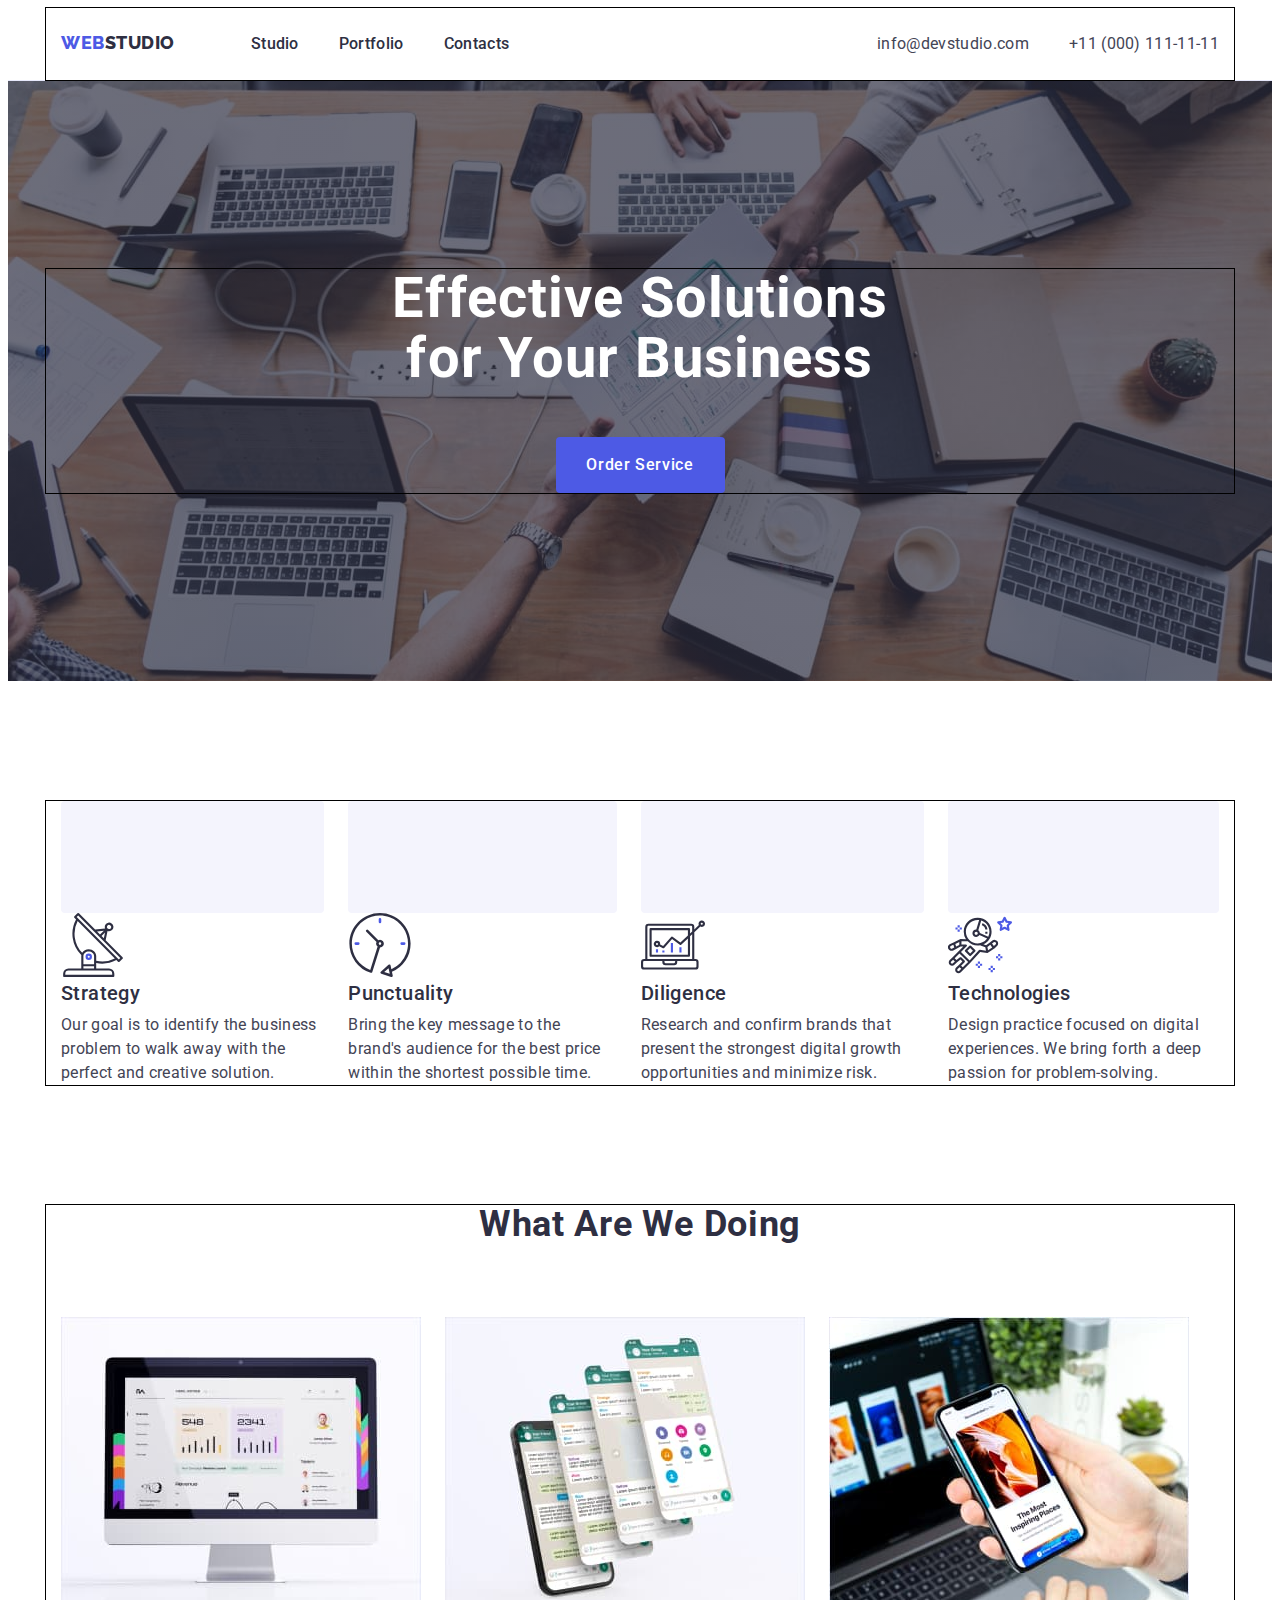
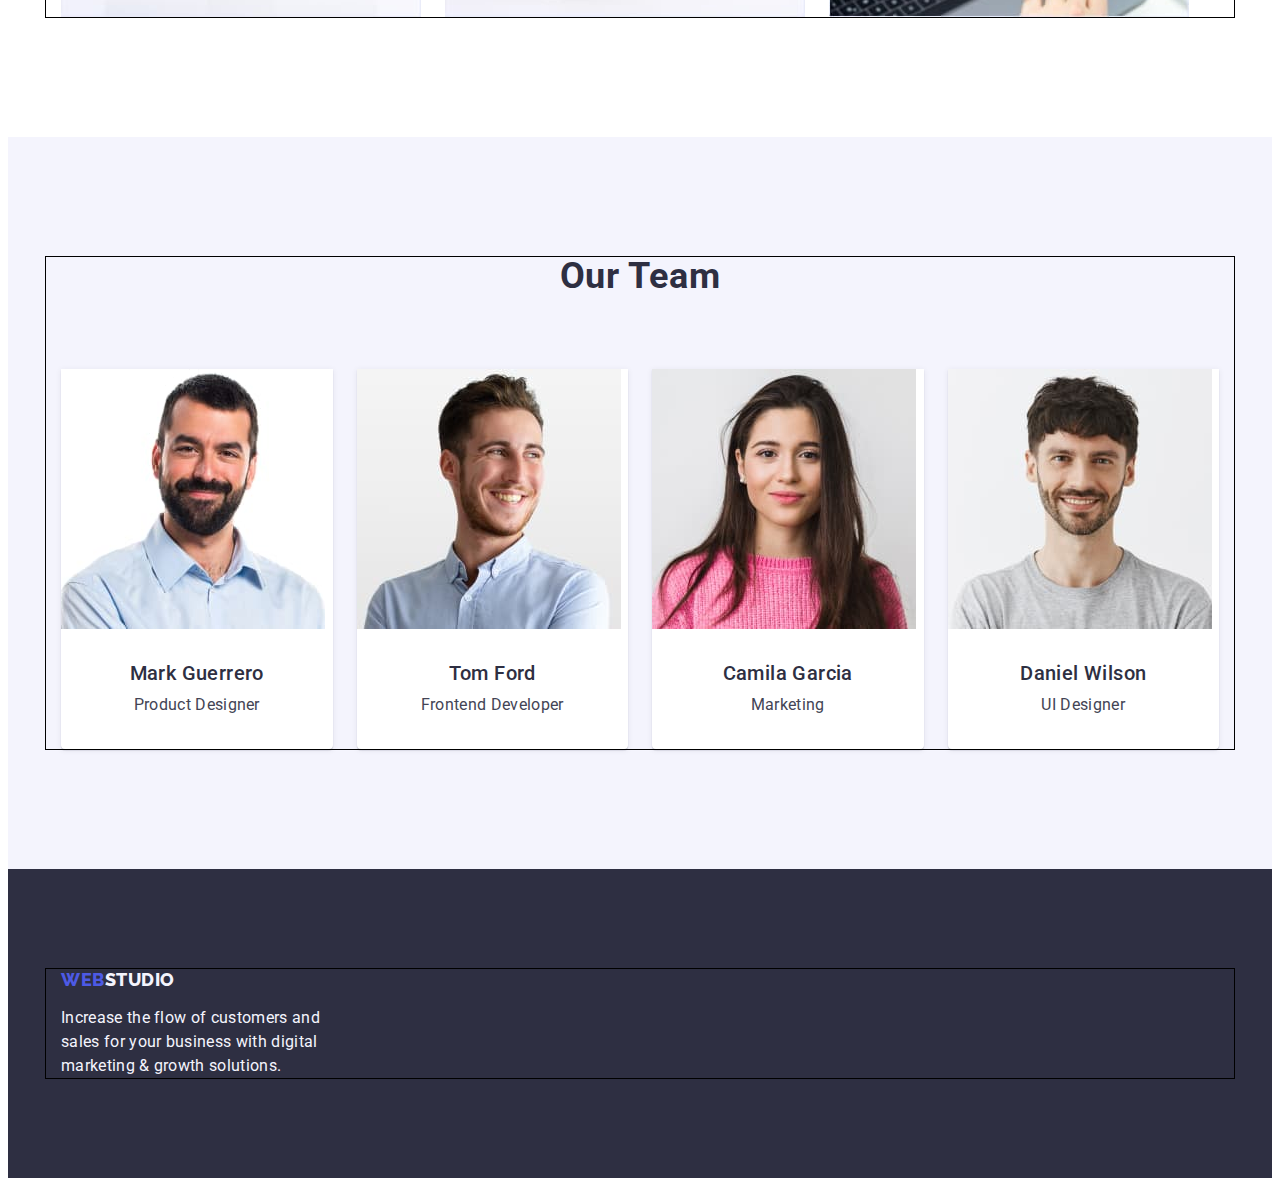
==== index.html @ 05360691 "svg_changes" ====
<!DOCTYPE html>
<html lang="en">
  <head>
    <meta charset="UTF-8" />
    <meta http-equiv="X-UA-Compatible" content="IE=edge" />
    <meta name="viewport" content="width=device-width, initial-scale=1.0" />
    <title>Document</title>
    <link rel="preconnect" href="https://fonts.googleapis.com" />
    <link rel="preconnect" href="https://fonts.gstatic.com" crossorigin />
    <link
      href="https://fonts.googleapis.com/css2?family=Raleway:wght@800&family=Roboto:wght@400;500;700;900&display=swap"
      rel="stylesheet"
    />
    <link
      rel="stylesheet"
      href="https://cdnjs.cloudflare.com/ajax/libs/modern-normalize/1.1.0/modern-normalize.min.css"
      integrity="sha512-wpPYUAdjBVSE4KJnH1VR1HeZfpl1ub8YT/NKx4PuQ5NmX2tKuGu6U/JRp5y+Y8XG2tV+wKQpNHVUX03MfMFn9Q=="
      crossorigin="anonymous"
      referrerpolicy="no-referrer"
    />
    <link rel="stylesheet" href="./css/styles.css" />
  </head>
  <body>
    <header class="header">
      <div class="container header-container">
        <nav class="header-navigation">
          <a href="./index.html" class="header-logo link"
            >Web<span class="header-studio">Studio</span></a
          >

          <ul class="header-list list">
            <li>
              <a href="./index.html" class="header-link link">Studio</a>
            </li>
            <li>
              <a href="./portfolio.html" class="header-link link">Portfolio</a>
            </li>
            <li>
              <a href="" class="header-link link">Contacts</a>
            </li>
          </ul>
        </nav>

        <address class="header-address">
          <ul class="header-address-list list">
            <li>
              <a
                href="mailto:info@devstudio.com"
                class="header-address-item link"
                >info@devstudio.com</a
              >
            </li>
            <li>
              <a href="tel:+110001111111" class="header-address-item link"
                >+11 (000) 111-11-11</a
              >
            </li>
          </ul>
        </address>
      </div>
    </header>
    <main>
      <section class="more">
        <div class="container">
          <h1 class="more-title">Effective Solutions for Your Business</h1>
          <button class="more-btn btn" type="button">Order Service</button>
        </div>
      </section>
      <section class="benefits section">
        <div class="container">
          <h2 hidden="">Our advantages</h2>
          <ul class="benefits-list list">
            <li class="benefits-item">
              <svg class="benefits-item-svg" width="64" height="64">
                <use href="./images/benefits.svg#icon-antenna-1"></use>
              </svg>
              <h3 class="benefits-title">Strategy</h3>
              <p class="benefits-text">
                Our goal is to identify the business problem to walk away with
                the perfect and creative solution.
              </p>
            </li>
            <li class="benefits-item">
              <svg class="benefits-item-svg" width="64" height="64">
                <use href="./images/benefits.svg#icon-clock-1"></use>
              </svg>
              <h3 class="benefits-title">Punctuality</h3>
              <p class="benefits-text">
                Bring the key message to the brand's audience for the best price
                within the shortest possible time.
              </p>
            </li>
            <li class="benefits-item">
              <svg class="benefits-item-svg" width="64" height="64">
                <use href="./images/benefits.svg#icon-diagram-1"></use>
              </svg>
              <h3 class="benefits-title">Diligence</h3>
              <p class="benefits-text">
                Research and confirm brands that present the strongest digital
                growth opportunities and minimize risk.
              </p>
            </li>
            <li class="benefits-item">
              <div class="benefits-bg">
                <svg class="benefits-item-svg" width="64" height="64">
                  <use href="./images/benefits.svg#icon-astronaut-1"></use>
                </svg>
              </div>
              <h3 class="benefits-title">Technologies</h3>
              <p class="benefits-text">
                Design practice focused on digital experiences. We bring forth a
                deep passion for problem-solving.
              </p>
            </li>
          </ul>
        </div>
      </section>
      <section class="content">
        <div class="container">
          <h2 class="content-title">What are we doing</h2>
          <ul class="content-list list">
            <li class="content-item">
              <img
                src="./images/comp-1.jpg"
                alt="Monitor photo"
                width="360"
                height="300"
              />
            </li>
            <li class="content-item">
              <img
                src="./images/phone-2.jpg"
                alt="Phone photo"
                width="360"
                height="300"
              />
            </li>
            <li class="content-item">
              <img
                src="./images/laptop-3.jpg"
                alt="Laptop and phone photo"
                width="360"
                height="300"
              />
            </li>
          </ul>
        </div>
      </section>
      <section class="team section">
        <div class="container">
          <h2 class="team-title">Our Team</h2>

          <ul class="team-list list">
            <li class="team-item">
              <img
                src="./images/team-1.jpg"
                alt="Portrait of Mark Guerrero"
                width="264"
                height="260"
              />

              <h3 class="team-small-title">Mark Guerrero</h3>
              <p class="team-text">Product Designer</p>
            </li>
            <li class="team-item">
              <img
                src="./images/team-2.jpg"
                alt="Portrait of Tom Ford"
                width="264"
                height="260"
              />
              <h3 class="team-small-title">Tom Ford</h3>
              <p class="team-text">Frontend Developer</p>
            </li>
            <li class="team-item">
              <img
                src="./images/team-3.jpg"
                alt="Portrait of Camila Garcia"
                width="264"
                height="260"
              />
              <h3 class="team-small-title">Camila Garcia</h3>
              <p class="team-text">Marketing</p>
            </li>
            <li class="team-item">
              <img
                src="./images/team-4.jpg"
                alt="Portrait of Daniel Wilson"
                width="264"
                height="260"
              />
              <h3 class="team-small-title">Daniel Wilson</h3>
              <p class="team-text">UI Designer</p>
            </li>
          </ul>
        </div>
      </section>
    </main>
    <footer class="footer">
      <div class="container">
        <a href="./index.html" class="footer-logo link"
          >Web<span class="footer-studio">Studio</span></a
        >
        <p class="footer-text">
          Increase the flow of customers and sales for your business with
          digital marketing & growth solutions.
        </p>
      </div>
    </footer>
  </body>
</html>
---- css/styles.css ----
body {
  font-family: 'Roboto', sans-serif;
  color: #434455;
  background-color: #ffffff;
}
:root {
  --main-title-color: #2e2f42;
  --main-text-color: #434455;
}
p,
h1,
h2,
h3,
h4,
h5,
h6 {
  margin: 0;
}
ul {
  margin: 0;
  padding-left: 0;
}
.list {
  list-style: none;
}
img {
  display: block;
  max-width: 100%;
  height: auto;
}
.link {
  text-decoration: none;
}
.btn {
  font-family: inherit;
  font-weight: 500;
  font-size: 16px;
  line-height: 1.5;
  letter-spacing: 0.04em;
  cursor: pointer;
}
.container {
  width: 1158px;
  padding-left: 15px;
  padding-right: 15px;
  margin: 0 auto;
  outline: 1px solid black;
}
.section {
  padding-top: 120px;
  padding-bottom: 120px;
}
/** -----------------------HEADER---------------------- */
.header {
  background-color: #ffffff;
  border-bottom: 1px solid #e7e9fc;
}
.header-container {
  display: flex;
  align-items: center;
}
.header-navigation {
  display: flex;
}
.header-logo {
  display: block;
  margin-right: 76px;
  padding-top: 24px;
  padding-bottom: 24px;
  font-family: 'Raleway', sans-serif;
  font-weight: 800;
  font-size: 18px;
  line-height: 1.17;
  letter-spacing: 0.03em;
  text-transform: uppercase;
  color: #4d5ae5;
}
.header-studio {
  font-family: 'Raleway', sans-serif;
  font-weight: 800;
  font-size: 18px;
  line-height: 1.17;
  letter-spacing: 0.03em;
  text-transform: uppercase;
  color: #2e2f42;
}
.header-list {
  display: flex;
  gap: 40px;
}
.header-link {
  display: block;
  padding-top: 24px;
  padding-bottom: 24px;
  color: var(--main-title-color);
  font-weight: 500;
  font-size: 16px;
  line-height: 1.5;
  letter-spacing: 0.02em;
}
.header-link:is(:hover, :focus) {
  color: #404bbf;
}

.header-address-list {
  display: flex;
  gap: 40px;
}
.header-address {
  font-style: normal;
  margin-left: auto;
}

.header-address-item {
  display: block;
  padding-top: 24px;
  padding-bottom: 24px;

  font-weight: 400;
  font-size: 16px;
  line-height: 1.5;
  letter-spacing: 0.02em;
  color: var(--main-text-color);
}
.header-address-item:is(:hover, :focus) {
  color: #404bbf;
}

/** -----------------------MORE---------------------- */
.more {
  background-color: #2e2f42;
  text-align: center;
  background-image: linear-gradient(
      rgba(46, 47, 66, 0.7),
      rgba(46, 47, 66, 0.7)
    ),
    url(../images/more_bg.jpg);

  background-repeat: no-repeat;
  background-position: center;
  background-size: auto auto;
  padding-top: 188px;
  padding-bottom: 188px;
}
.more-title {
  font-weight: 700;
  font-size: 56px;
  line-height: 1.07;
  letter-spacing: 0.02em;
  max-width: 496px;
  margin-right: auto;
  margin-left: auto;

  color: #ffffff;
}
.more-btn {
  margin-top: 48px;
  color: #ffffff;
  background-color: #4d5ae5;
  border-radius: 4px;
  border: 0;
  min-width: 169px;
  height: 56px;
}
.more-btn:is(:hover, :focus) {
  background-color: #404bbf;
}

/** -----------------------BENEFITS---------------------- */
.benefits {
  background-color: #ffffff;
}
.benefits-list {
  display: flex;
  gap: 24px;
}
.benefits-item {
  width: calc((100%-72px) / 4);
}
.benefits-item::before {
  content: '';
  display: block;
  height: 112px;
  background-color: #f4f4fd;
  border-radius: 4px;
}
.benefits-item:hover::before {
  box-shadow: 0px 4px 4px 0px rgba(0, 0, 0, 0.25);
}
.benefits-title {
  margin-bottom: 8px;
  font-weight: 500;
  font-size: 20px;
  line-height: 1.2;
  letter-spacing: 0.02em;
  color: var(--main-title-color);
}
.benefits-text {
  font-size: 16px;
  line-height: 1.5;
  letter-spacing: 0.02em;
  color: var(--main-text-color);
}
/** -----------------------CONTENT---------------------- */
.content {
  padding-bottom: 120px;
  background-color: #ffffff;
}
.content-list {
  display: flex;
  gap: 24px;
  margin-top: 72px;
}
.content-item {
  width: calc((100%-48px) / 3);
}
.content-title {
  font-weight: 700;
  font-size: 36px;
  line-height: 1.11;
  letter-spacing: 0.02em;
  text-align: center;
  text-transform: capitalize;
  color: var(--main-title-color);
}
/** -----------------------TEAM---------------------- */
.team {
  background-color: #f4f4fd;
}
.team-title {
  text-align: center;
  margin-bottom: 72px;
  font-weight: 700;
  font-size: 36px;
  line-height: 1.11;
  letter-spacing: 0.02em;

  text-transform: capitalize;
  color: var(--main-title-color);
}
.team-list {
  display: flex;
  gap: 24px;
  text-align: center;
}
.team-item {
  width: calc((100% - 72px) / 4);
  padding-bottom: 32px;
  border-radius: 0px 0px 4px 4px;
  box-shadow: 0px 1px 6px rgba(46, 47, 66, 0.08),
    0px 1px 1px rgba(46, 47, 66, 0.16), 0px 2px 1px rgba(46, 47, 66, 0.08);

  background-color: #ffffff;
}
.team-item > img {
  margin-bottom: 32px;
}

.team-small-title {
  font-weight: 500;
  font-size: 20px;
  line-height: 1.2;
  letter-spacing: 0.02em;
  color: var(--main-title-color);
}
.team-text {
  margin-top: 8px;
  font-size: 16px;
  line-height: 1.5;
  letter-spacing: 0.02em;
  color: var(--main-text-color);
}
/** -----------------------FOOTER---------------------- */
.footer {
  background-color: #2e2f42;
  padding-top: 100px;
  padding-bottom: 100px;
}
.footer-logo {
  font-family: 'Raleway', sans-serif;
  font-style: normal;
  font-weight: 800;
  font-size: 18px;
  line-height: 1.17;
  letter-spacing: 0.03em;
  text-transform: uppercase;
  color: #4d5ae5;
}
.footer-studio {
  font-family: 'Raleway', sans-serif;
  font-weight: 800;
  font-size: 18px;
  line-height: 1.17;
  letter-spacing: 0.03em;
  text-transform: uppercase;
  color: #f4f4fd;
}
.footer-text {
  margin-top: 16px;
  max-width: 264px;
  font-size: 16px;
  line-height: 1.5;
  letter-spacing: 0.02em;
  color: #f4f4fd;
}

/** -----------------------MENU-PORTFOLIO---------------------- */
.menu {
  padding-top: 96px;
  padding-bottom: 120px;
}
.menu-btn {
  color: #4d5ae5;
  background-color: #f4f4fd;
  border: 1px solid #e7e9fc;
  border-radius: 4px;
  padding: 12px 24px;
}
.menu-btn:is(:hover, :focus) {
  background-color: #404bbf;
  color: #ffffff;
  border-radius: 4px;
  border: 0;
}

.menu-list {
  display: flex;
  gap: 24px;
  justify-content: center;
  margin-bottom: 72px;
}

/** -----------------------WORKS-PORTFOLIO---------------------- */
.works-list {
  display: flex;
  flex-wrap: wrap;
  justify-content: center;
  gap: 48px 24px;
}
.works-link {
  display: block;
}
.works-item {
  width: calc((100% - 48px) / 3);
}
.works-item.works-item:nth-child(3n) {
  margin-right: 0;
}
.works-div {
  padding-left: 16px;
  padding-top: 32px;
  padding-bottom: 32px;
  border-right: 1px solid #e7e9fc;
  border-bottom: 1px solid #e7e9fc;
  border-left: 1px solid #e7e9fc;
}

.works-title {
  margin-bottom: 8px;
  font-weight: 500;
  font-size: 20px;
  line-height: 1.2;
  letter-spacing: 0.02em;
  color: var(--main-title-color);
}
.works-text {
  font-size: 16px;
  line-height: 1.5;
  letter-spacing: 0.02em;
  color: var(--main-text-color);
}
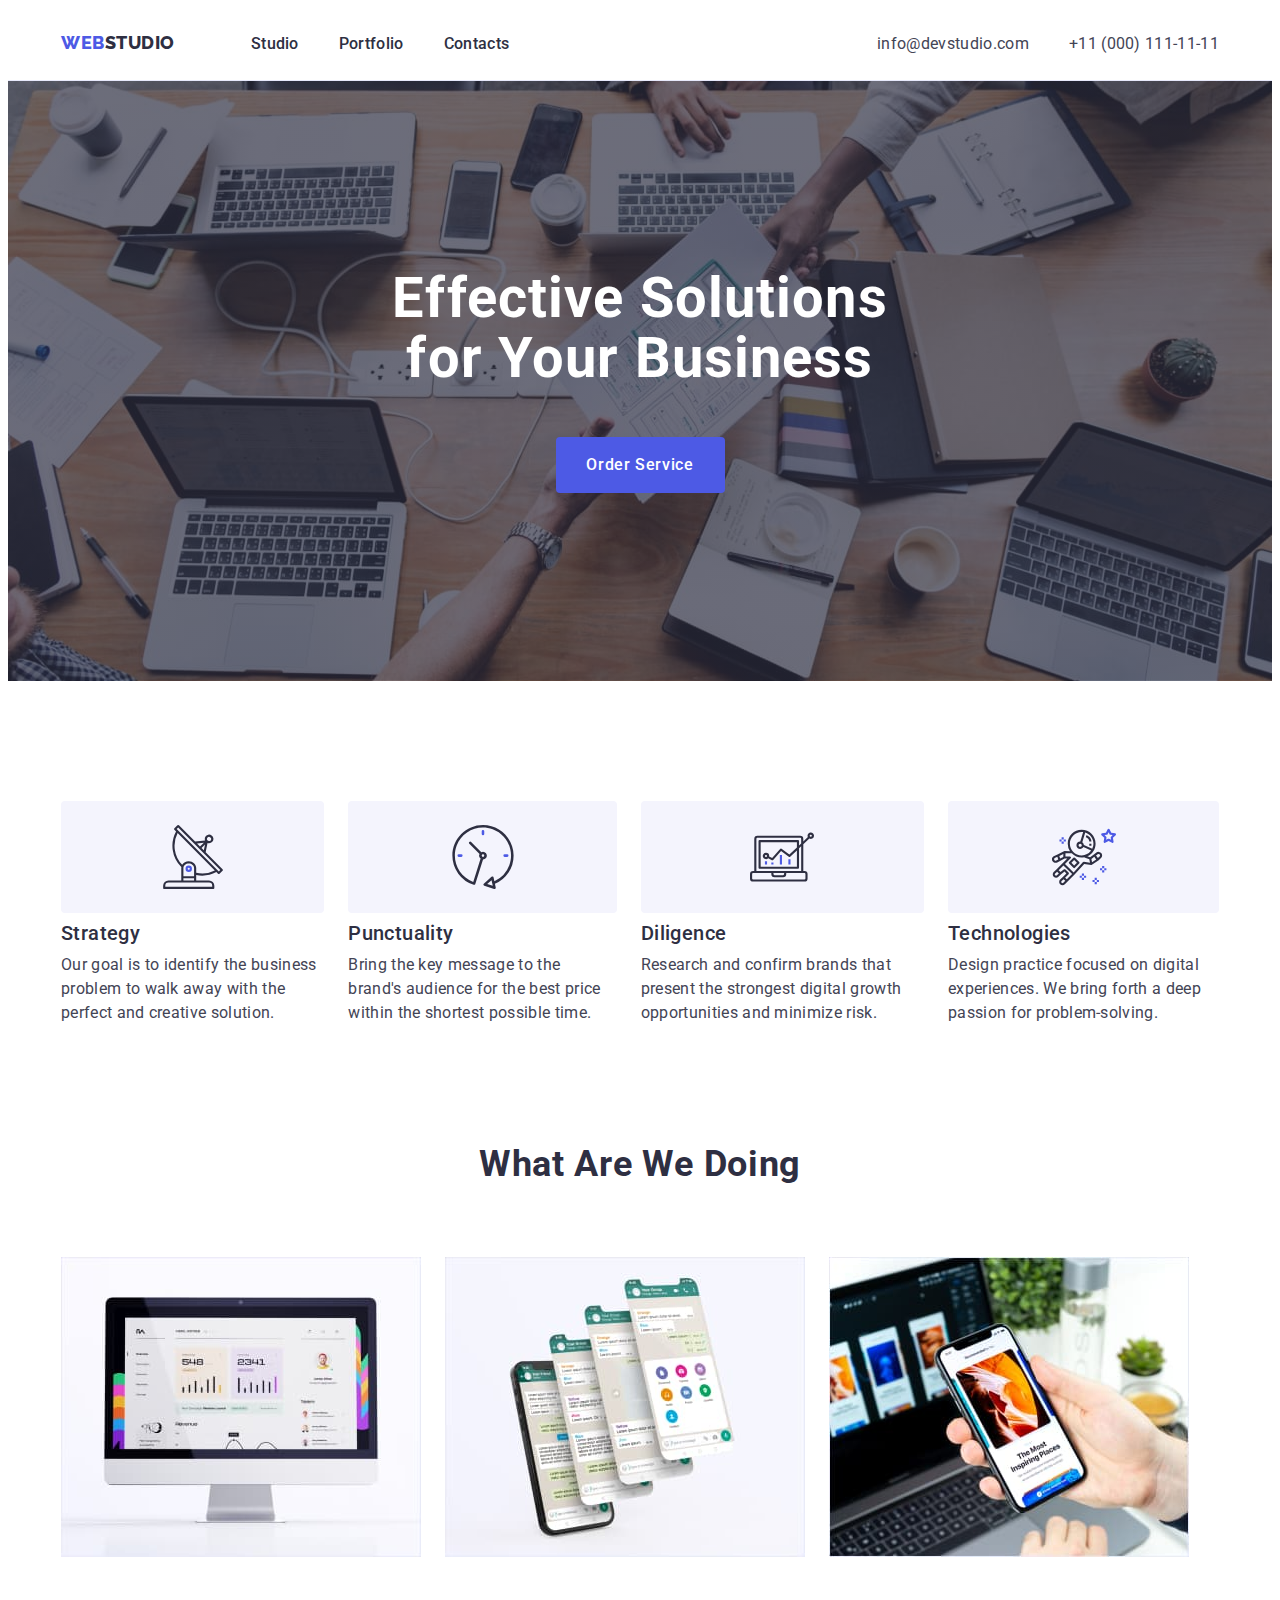
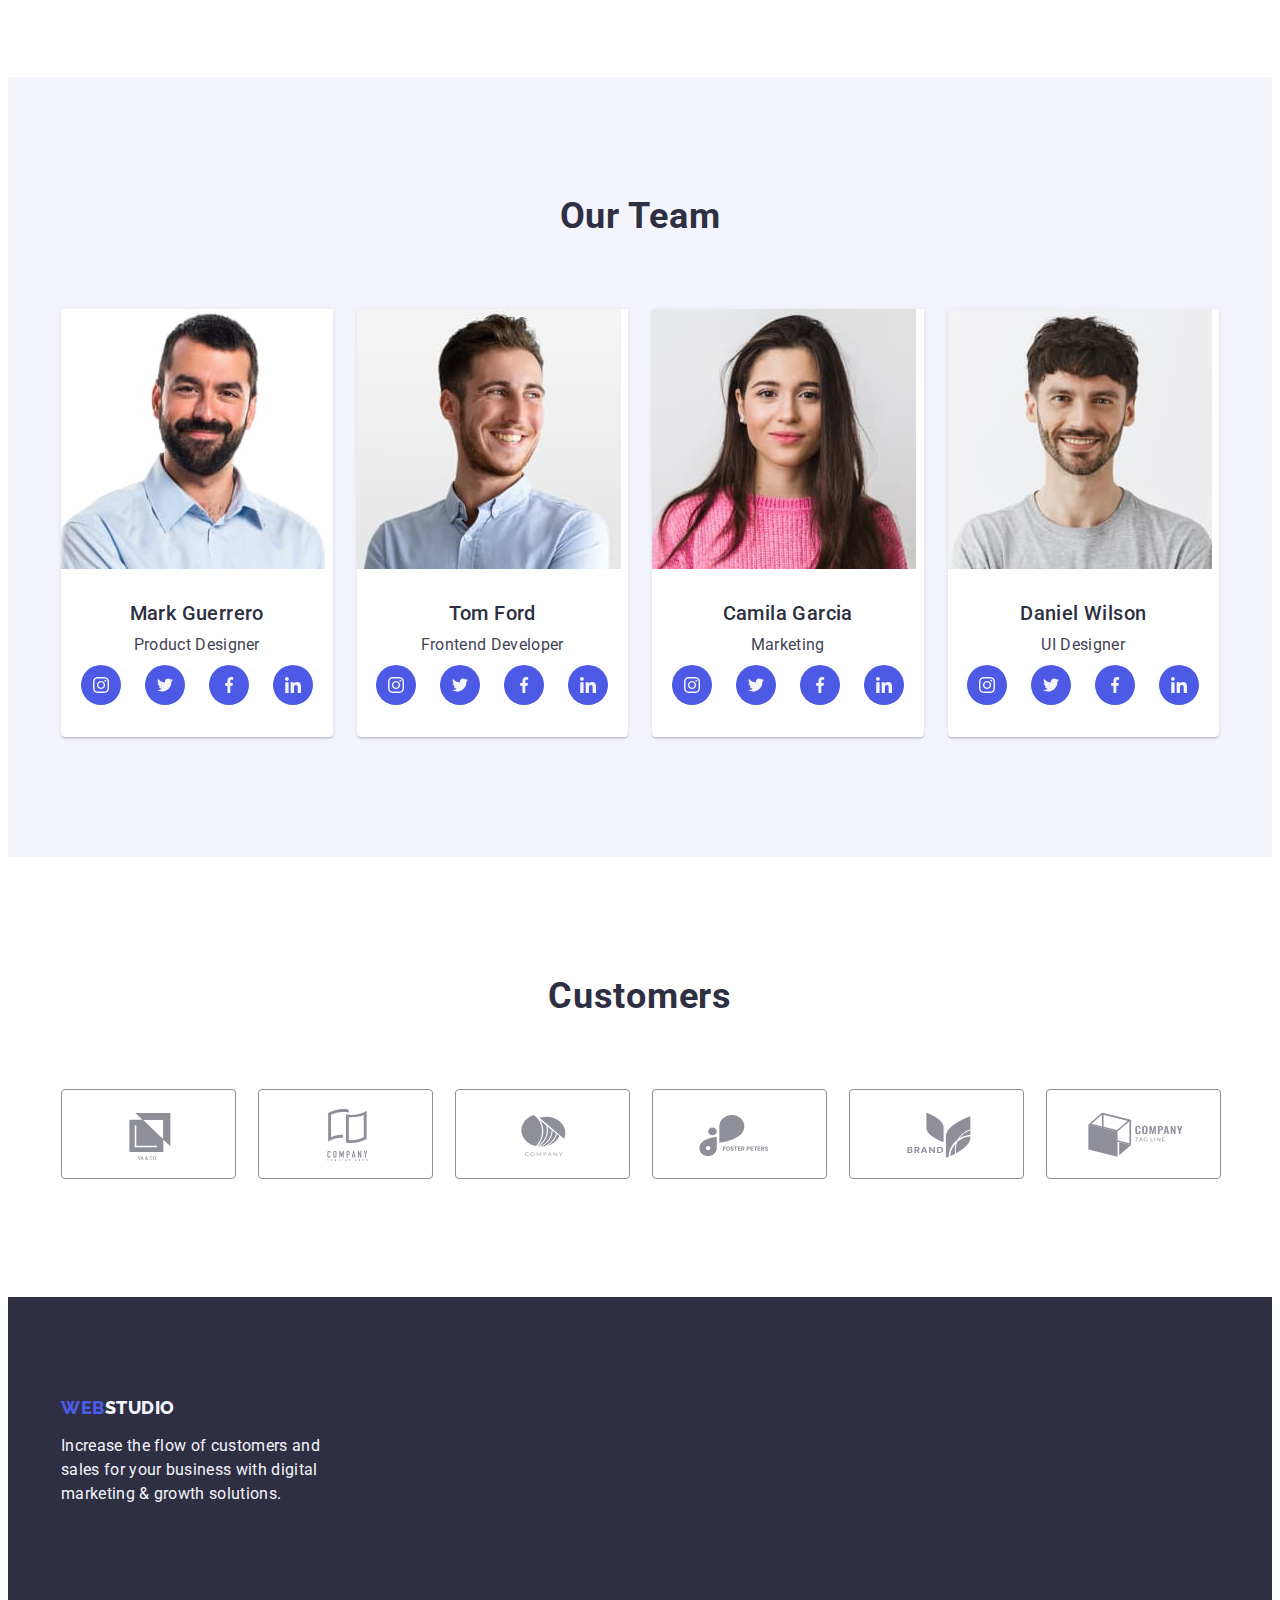
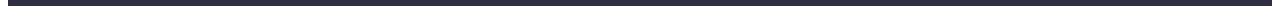
==== commit 69b5ce44: "changed index.html" ====
--- a/index.html
+++ b/index.html
@@ -71,9 +71,11 @@
           <h2 hidden="">Our advantages</h2>
           <ul class="benefits-list list">
             <li class="benefits-item">
-              <svg class="benefits-item-svg" width="64" height="64">
-                <use href="./images/benefits.svg#icon-antenna-1"></use>
-              </svg>
+              <div class="benefits-bg">
+                <svg class="benefits-item-svg" width="64" height="64">
+                  <use href="./images/benefits.svg#icon-antenna-1"></use>
+                </svg>
+              </div>
               <h3 class="benefits-title">Strategy</h3>
               <p class="benefits-text">
                 Our goal is to identify the business problem to walk away with
@@ -81,9 +83,11 @@
               </p>
             </li>
             <li class="benefits-item">
-              <svg class="benefits-item-svg" width="64" height="64">
-                <use href="./images/benefits.svg#icon-clock-1"></use>
-              </svg>
+              <div class="benefits-bg">
+                <svg class="benefits-item-svg" width="64" height="64">
+                  <use href="./images/benefits.svg#icon-clock-1"></use>
+                </svg>
+              </div>
               <h3 class="benefits-title">Punctuality</h3>
               <p class="benefits-text">
                 Bring the key message to the brand's audience for the best price
@@ -91,9 +95,11 @@
               </p>
             </li>
             <li class="benefits-item">
-              <svg class="benefits-item-svg" width="64" height="64">
-                <use href="./images/benefits.svg#icon-diagram-1"></use>
-              </svg>
+              <div class="benefits-bg">
+                <svg class="benefits-item-svg" width="64" height="64">
+                  <use href="./images/benefits.svg#icon-diagram-1"></use>
+                </svg>
+              </div>
               <h3 class="benefits-title">Diligence</h3>
               <p class="benefits-text">
                 Research and confirm brands that present the strongest digital
@@ -161,6 +167,22 @@
 
               <h3 class="team-small-title">Mark Guerrero</h3>
               <p class="team-text">Product Designer</p>
+              <ul class="team-soc-list list">
+                <li class="team-soc-item"> 
+                  <a class="team-soc-link link" href=""
+                    ><svg class="team-icon"  width="16" height="16"><use href="./images/soc-link.svg#icon-instagram"></use></svg>
+                  </a>
+                </li>
+                <li class="team-soc-item">
+                  <a class="team-soc-link link"><svg class="team-icon"  width="16" height="16"><use href="./images/soc-link.svg#icon-twitter"></use></svg></a>
+                </li>
+                <li class="team-soc-item">
+                  <a class="team-soc-link link"><svg class="team-icon"  width="16" height="16"><use href="./images/soc-link.svg#icon-facebook"></use></svg></a>
+                </li>
+                <li class="team-soc-item">
+                  <a class="team-soc-link link"><svg class="team-icon"  width="16" height="16"><use href="./images/soc-link.svg#icon-linkedin-1"></use></svg></a>
+                </li>
+              </ul>
             </li>
             <li class="team-item">
               <img
@@ -169,8 +191,28 @@
                 width="264"
                 height="260"
               />
+              
               <h3 class="team-small-title">Tom Ford</h3>
               <p class="team-text">Frontend Developer</p>
+              
+                <ul class="team-soc-list list">
+                  <li class="team-soc-item"> 
+                    <a class="team-soc-link link" href=""
+                      ><svg class="team-icon"  width="16" height="16"><use href="./images/soc-link.svg#icon-instagram"></use></svg>
+                    </a>
+                  </li>
+                  <li class="team-soc-item">
+                    <a class="team-soc-link link"><svg class="team-icon"  width="16" height="16"><use href="./images/soc-link.svg#icon-twitter"></use></svg></a>
+                  </li>
+                  <li class="team-soc-item">
+                    <a class="team-soc-link link"><svg class="team-icon"  width="16" height="16"><use href="./images/soc-link.svg#icon-facebook"></use></svg></a>
+                  </li>
+                  <li class="team-soc-item">
+                    <a class="team-soc-link link"><svg class="team-icon"  width="16" height="16"><use href="./images/soc-link.svg#icon-linkedin-1"></use></svg></a>
+                  </li>
+                </ul>
+        
+        
             </li>
             <li class="team-item">
               <img
@@ -181,6 +223,22 @@
               />
               <h3 class="team-small-title">Camila Garcia</h3>
               <p class="team-text">Marketing</p>
+              <ul class="team-soc-list list">
+                <li class="team-soc-item"> 
+                  <a class="team-soc-link link" href=""
+                    ><svg class="team-icon"  width="16" height="16"><use href="./images/soc-link.svg#icon-instagram"></use></svg>
+                  </a>
+                </li>
+                <li class="team-soc-item">
+                  <a class="team-soc-link link"><svg class="team-icon"  width="16" height="16"><use href="./images/soc-link.svg#icon-twitter"></use></svg></a>
+                </li>
+                <li class="team-soc-item">
+                  <a class="team-soc-link link"><svg class="team-icon"  width="16" height="16"><use href="./images/soc-link.svg#icon-facebook"></use></svg></a>
+                </li>
+                <li class="team-soc-item">
+                  <a class="team-soc-link link"><svg class="team-icon"  width="16" height="16"><use href="./images/soc-link.svg#icon-linkedin-1"></use></svg></a>
+                </li>
+              </ul>
             </li>
             <li class="team-item">
               <img
@@ -191,9 +249,51 @@
               />
               <h3 class="team-small-title">Daniel Wilson</h3>
               <p class="team-text">UI Designer</p>
+              <ul class="team-soc-list list">
+                <li class="team-soc-item"> 
+                  <a class="team-soc-link link" href=""
+                    ><svg class="team-icon"  width="16" height="16"><use href="./images/soc-link.svg#icon-instagram"></use></svg>
+                  </a>
+                </li>
+                <li class="team-soc-item">
+                  <a class="team-soc-link link"><svg class="team-icon"  width="16" height="16"><use href="./images/soc-link.svg#icon-twitter"></use></svg></a>
+                </li>
+                <li class="team-soc-item">
+                  <a class="team-soc-link link"><svg class="team-icon"  width="16" height="16"><use href="./images/soc-link.svg#icon-facebook"></use></svg></a>
+                </li>
+                <li class="team-soc-item">
+                  <a class="team-soc-link link"><svg class="team-icon"  width="16" height="16"><use href="./images/soc-link.svg#icon-linkedin-1"></use></svg></a>
+                </li>
+              </ul>
             </li>
           </ul>
         </div>
+      </section>
+      <section class="customers">
+        <div class="container">
+        <h2 class="customers-title">Customers</h2>
+        <div class="customers-logo"><ul class="customers-list list">
+          <li class="customer-item">
+            <a class="customers-link link" href=""><svg class="customers-logo-icon" width="104" height="56"><use href="./images/customers-logo.svg#icon-Logo1"></use></svg></a>
+          </li>
+          <li class="customer-item">
+            <a class="customers-link link" href=""><svg class="customers-logo-icon" width="104" height="56"><use href="./images/customers-logo.svg#icon-Logo2"></use></svg></a>
+          </li>
+          <li class="customer-item">
+            <a class="customers-link link" href=""><svg class="customers-logo-icon" width="104" height="56"><use href="./images/customers-logo.svg#icon-Logo3"></use></svg></a>
+          </li>
+          <li class="customer-item">
+            <a class="customers-link link" href=""><svg class="customers-logo-icon" width="104" height="56"><use href="./images/customers-logo.svg#icon-Logo4"></use></svg></a>
+          </li>
+          <li class="customer-item">
+            <a class="customers-link link" href=""><svg class="customers-logo-icon" width="104" height="56"><use href="./images/customers-logo.svg#icon-Logo5"></use></svg></a>
+          </li>
+          <li class="customer-item">
+            <a class="customers-link link" href=""><svg class="customers-logo-icon" width="104" height="56"><use href="./images/customers-logo.svg#icon-Logo6"></use></svg></a>
+          </li>
+        </ul>
+      </div>
+      </div>
       </section>
     </main>
     <footer class="footer">
--- a/css/styles.css
+++ b/css/styles.css
@@ -44,7 +44,6 @@
   padding-left: 15px;
   padding-right: 15px;
   margin: 0 auto;
-  outline: 1px solid black;
 }
 .section {
   padding-top: 120px;
@@ -177,17 +176,20 @@
 .benefits-item {
   width: calc((100%-72px) / 4);
 }
-.benefits-item::before {
-  content: '';
-  display: block;
+.benefits-bg {
+  display: flex;
   height: 112px;
   background-color: #f4f4fd;
   border-radius: 4px;
-}
-.benefits-item:hover::before {
+  justify-content: center;
+  align-items: center;
+}
+
+.benefits-bg:hover {
   box-shadow: 0px 4px 4px 0px rgba(0, 0, 0, 0.25);
 }
 .benefits-title {
+  margin-top: 8px;
   margin-bottom: 8px;
   font-weight: 500;
   font-size: 20px;
@@ -247,10 +249,10 @@
   width: calc((100% - 72px) / 4);
   padding-bottom: 32px;
   border-radius: 0px 0px 4px 4px;
-  box-shadow: 0px 1px 6px rgba(46, 47, 66, 0.08),
-    0px 1px 1px rgba(46, 47, 66, 0.16), 0px 2px 1px rgba(46, 47, 66, 0.08);
+  box-shadow: 0px 1px 6px rgba(46, 47, 66, 0.08), 0px 1px 1px rgba(46, 47, 66, 0.16), 0px 2px 1px rgba(46, 47, 66, 0.08);
 
   background-color: #ffffff;
+  
 }
 .team-item > img {
   margin-bottom: 32px;
@@ -265,11 +267,73 @@
 }
 .team-text {
   margin-top: 8px;
+  margin-bottom: 8px;
   font-size: 16px;
   line-height: 1.5;
   letter-spacing: 0.02em;
   color: var(--main-text-color);
 }
+.team-soc-list{display: flex;
+justify-content: center;
+gap: 24px;}
+
+.team-soc-item{
+width: 40px;
+height: 40px;
+
+}
+.team-soc-link{
+width: 100%;
+height: 100%;
+border-radius: 50%;
+background-color: #4D5AE5;;
+display: flex;
+align-items: center;
+justify-content: center;
+
+}
+.team-soc-link:is(:hover, :focus){background-color: #404BBF;;}
+
+/** -----------------------CUSTOMERS---------------------- */
+.customers{padding-top: 120px;padding-bottom: 120px;}
+
+.customers-title{
+  margin-bottom: 72px;
+  font-weight: 700;
+font-size: 36px;
+line-height: 1.11;
+text-align: center;
+letter-spacing: 0.02em;
+text-transform: capitalize;
+color: #2E2F42;}
+
+.customer-item{
+
+width: 188px;
+height: 88px;}
+
+.customers-link{
+display: flex;
+width: 100%;
+height: 100%;
+border: 1px solid #8E8F99;
+border-radius: 4px;
+align-items: center;
+justify-content: center;
+}
+.customers-logo-icon{fill: #8E8F99;;}
+.customers-link:is(:hover, :focus){
+  border: 1px solid #404BBF;
+  border-radius: 4px;}
+
+  .customers-link:hover > .customers-logo-icon{
+    fill:#404BBF;}
+
+    .customers-list{
+  display: flex;
+  gap: 24px;
+}
+
 /** -----------------------FOOTER---------------------- */
 .footer {
   background-color: #2e2f42;
@@ -304,6 +368,7 @@
   color: #f4f4fd;
 }
 
+
 /** -----------------------MENU-PORTFOLIO---------------------- */
 .menu {
   padding-top: 96px;
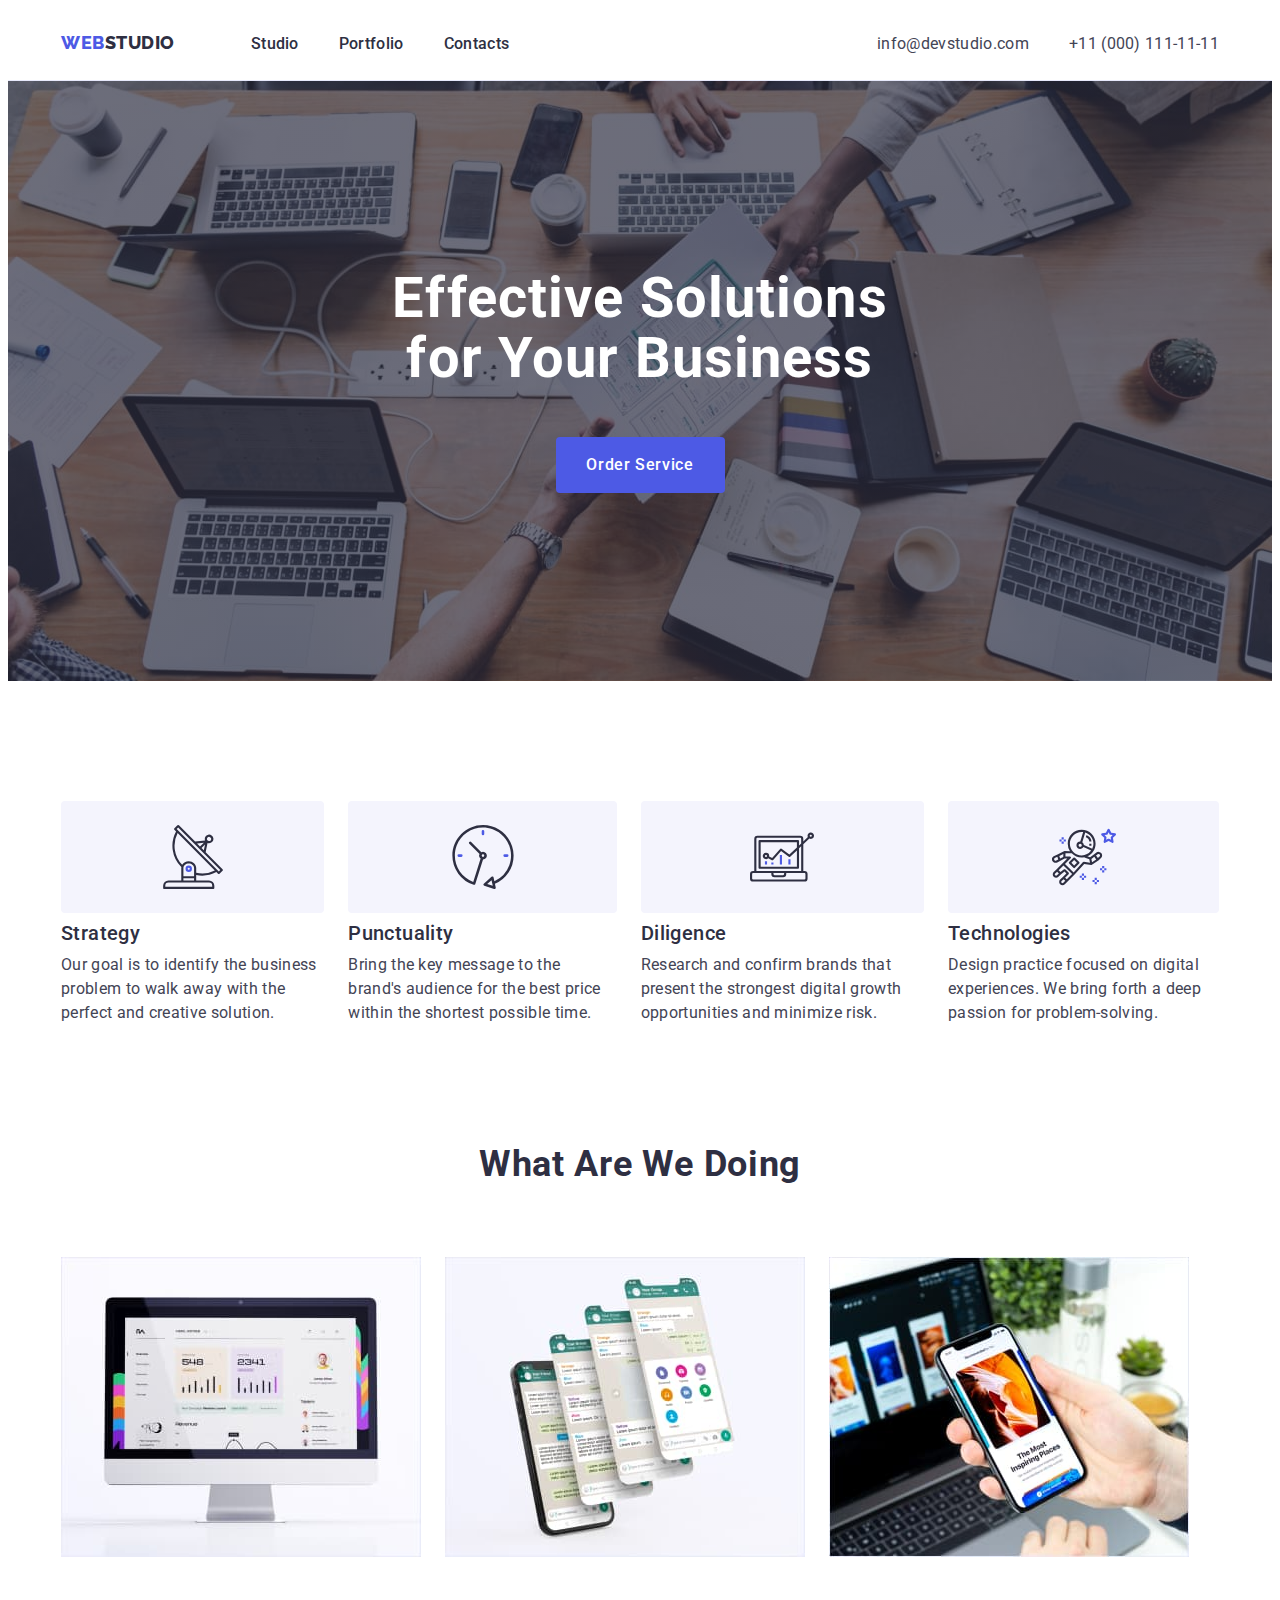
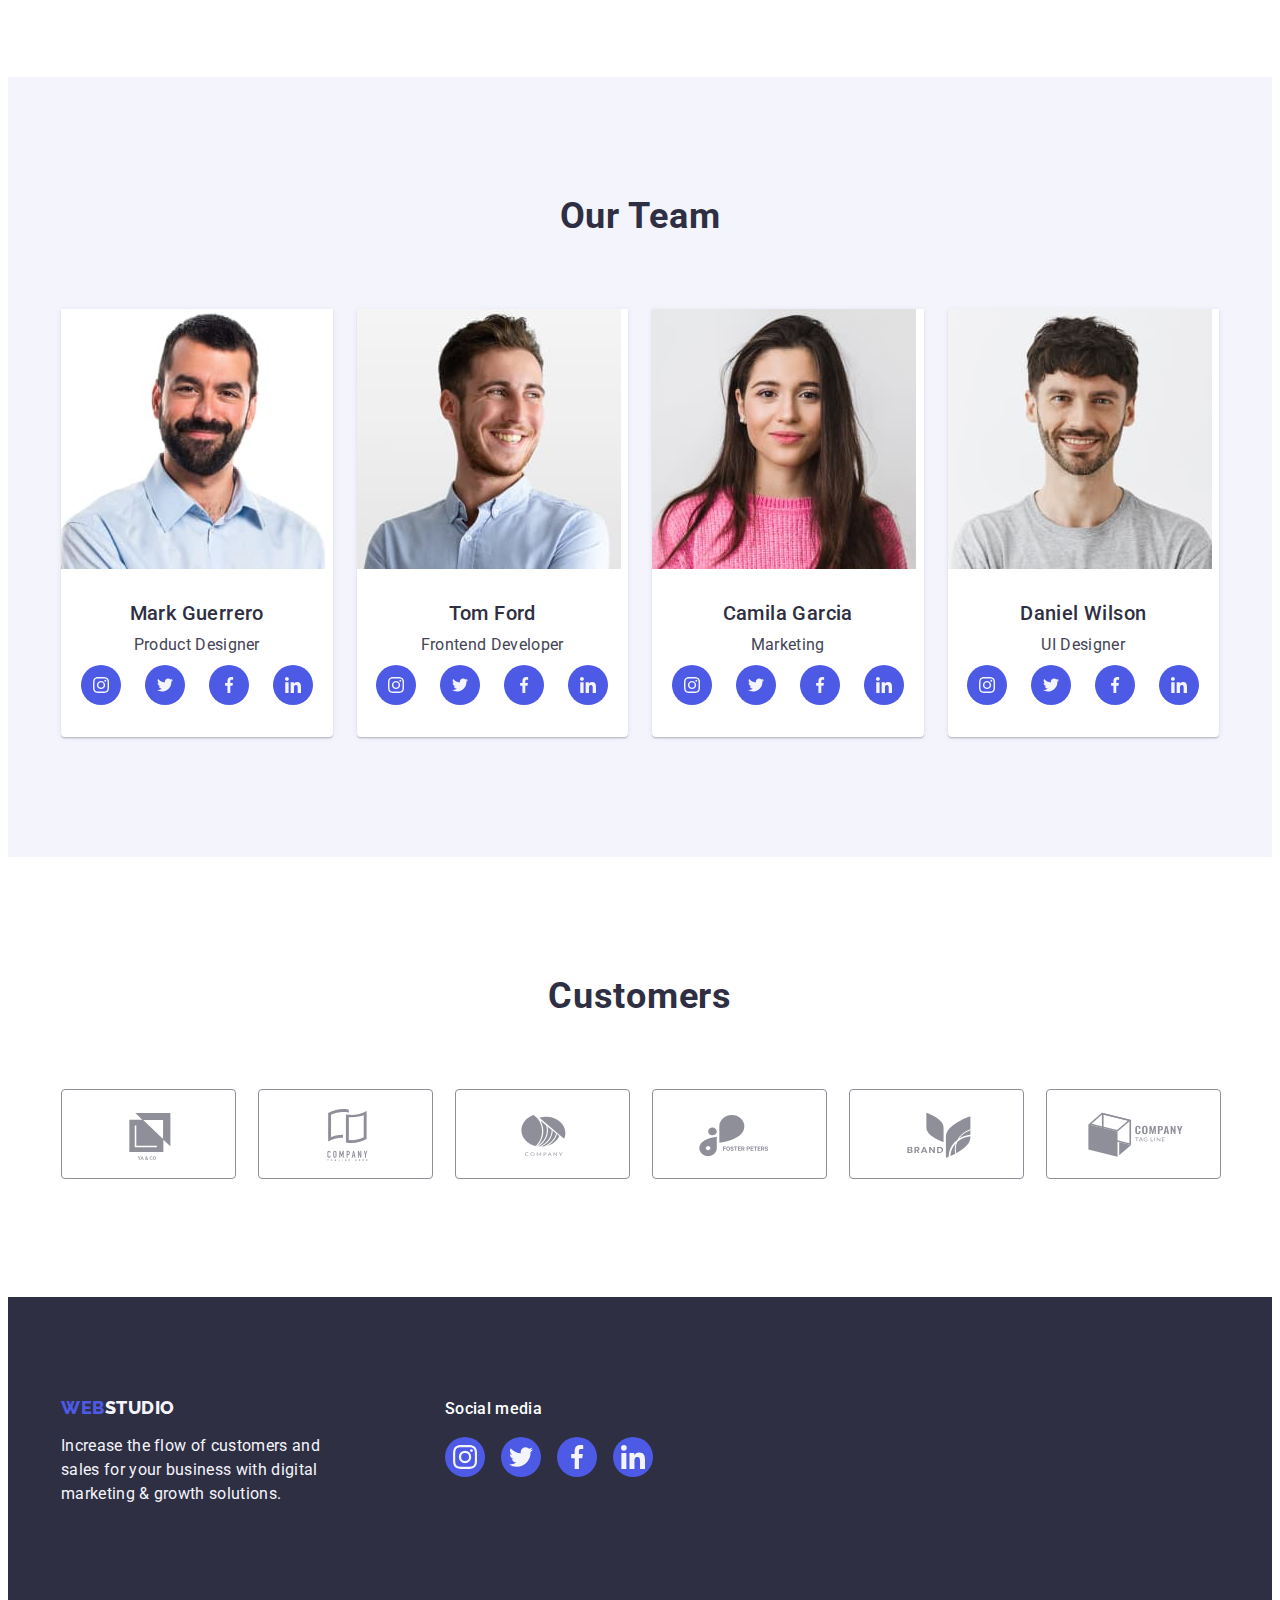
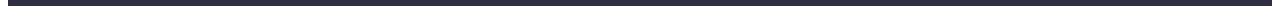
==== commit 5801b290: "final_index" ====
--- a/index.html
+++ b/index.html
@@ -297,14 +297,23 @@
       </section>
     </main>
     <footer class="footer">
-      <div class="container">
-        <a href="./index.html" class="footer-logo link"
+      <div class="container footer-flex">
+        <div class="footer-left"><a href="./index.html" class="footer-logo link"
           >Web<span class="footer-studio">Studio</span></a
         >
         <p class="footer-text">
           Increase the flow of customers and sales for your business with
           digital marketing & growth solutions.
-        </p>
+        </p></div>
+        <div class="footer-right">
+          <h2 class="footer-soc-title">Social media</h2>
+          <ul class="footer-list list">
+            <li class="footer-item"><a class="footer-soc-link link" href=""><svg class="footer-soc-icon" width="24" heigth="24"><use href="./images/footer-soc.svg#icon-insta"></use></svg></a>
+            <li class="footer-item"><a class="footer-soc-link link" href=""><svg class="footer-soc-icon" width="24" heigth="24"><use href="./images/footer-soc.svg#icon-twit"></use></svg></a>
+            <li class="footer-item"><a class="footer-soc-link link" href=""><svg class="footer-soc-icon" width="24" heigth="24"><use href="./images/footer-soc.svg#icon-fb"></use></svg></a>
+            <li class="footer-item"><a class="footer-soc-link link" href=""><svg class="footer-soc-icon" width="24" heigth="24"><use href="./images/footer-soc.svg#icon-link"></use></svg></a>
+          </ul>
+        </div>
       </div>
     </footer>
   </body>
--- a/css/styles.css
+++ b/css/styles.css
@@ -6,6 +6,9 @@
 :root {
   --main-title-color: #2e2f42;
   --main-text-color: #434455;
+  --white: #ffffff;
+  --hover-color:#404bbf;
+  --logo-effect:#4d5ae5;
 }
 p,
 h1,
@@ -51,7 +54,7 @@
 }
 /** -----------------------HEADER---------------------- */
 .header {
-  background-color: #ffffff;
+  background-color: var(--white);
   border-bottom: 1px solid #e7e9fc;
 }
 .header-container {
@@ -72,7 +75,7 @@
   line-height: 1.17;
   letter-spacing: 0.03em;
   text-transform: uppercase;
-  color: #4d5ae5;
+  color: var(--logo-effect);
 }
 .header-studio {
   font-family: 'Raleway', sans-serif;
@@ -81,7 +84,7 @@
   line-height: 1.17;
   letter-spacing: 0.03em;
   text-transform: uppercase;
-  color: #2e2f42;
+  color: var(--main-title-color);
 }
 .header-list {
   display: flex;
@@ -98,7 +101,7 @@
   letter-spacing: 0.02em;
 }
 .header-link:is(:hover, :focus) {
-  color: #404bbf;
+  color: var(--hover-color);
 }
 
 .header-address-list {
@@ -122,12 +125,12 @@
   color: var(--main-text-color);
 }
 .header-address-item:is(:hover, :focus) {
-  color: #404bbf;
+  color: var(--hover-color);
 }
 
 /** -----------------------MORE---------------------- */
 .more {
-  background-color: #2e2f42;
+  background-color: var(--main-title-color);
   text-align: center;
   background-image: linear-gradient(
       rgba(46, 47, 66, 0.7),
@@ -150,24 +153,24 @@
   margin-right: auto;
   margin-left: auto;
 
-  color: #ffffff;
+  color: var(--white);
 }
 .more-btn {
   margin-top: 48px;
   color: #ffffff;
-  background-color: #4d5ae5;
+  background-color: var(--logo-effect);
   border-radius: 4px;
   border: 0;
   min-width: 169px;
   height: 56px;
 }
 .more-btn:is(:hover, :focus) {
-  background-color: #404bbf;
+  background-color: var(--hover-color);
 }
 
 /** -----------------------BENEFITS---------------------- */
 .benefits {
-  background-color: #ffffff;
+  background-color: var(--white);
 }
 .benefits-list {
   display: flex;
@@ -206,7 +209,7 @@
 /** -----------------------CONTENT---------------------- */
 .content {
   padding-bottom: 120px;
-  background-color: #ffffff;
+  background-color: var(--white);
 }
 .content-list {
   display: flex;
@@ -251,7 +254,7 @@
   border-radius: 0px 0px 4px 4px;
   box-shadow: 0px 1px 6px rgba(46, 47, 66, 0.08), 0px 1px 1px rgba(46, 47, 66, 0.16), 0px 2px 1px rgba(46, 47, 66, 0.08);
 
-  background-color: #ffffff;
+  background-color: var(--white);
   
 }
 .team-item > img {
@@ -286,16 +289,19 @@
 width: 100%;
 height: 100%;
 border-radius: 50%;
-background-color: #4D5AE5;;
+background-color: var(--logo-effect);;
 display: flex;
 align-items: center;
 justify-content: center;
 
 }
-.team-soc-link:is(:hover, :focus){background-color: #404BBF;;}
+.team-soc-link:is(:hover, :focus){background-color: var(--hover-color);}
 
 /** -----------------------CUSTOMERS---------------------- */
-.customers{padding-top: 120px;padding-bottom: 120px;}
+.customers{
+  padding-top: 120px;
+  padding-bottom: 120px;
+background-color: var(--white);}
 
 .customers-title{
   margin-bottom: 72px;
@@ -305,12 +311,17 @@
 text-align: center;
 letter-spacing: 0.02em;
 text-transform: capitalize;
-color: #2E2F42;}
+color: var(--main-title-color);}
+
+  .customers-list{
+  display: flex;
+  gap: 24px;
+}
 
 .customer-item{
-
 width: 188px;
-height: 88px;}
+height: 88px;
+}
 
 .customers-link{
 display: flex;
@@ -320,25 +331,25 @@
 border-radius: 4px;
 align-items: center;
 justify-content: center;
-}
-.customers-logo-icon{fill: #8E8F99;;}
+
+}
+.customers-logo-icon{
+  fill:#8E8F99;}
+
 .customers-link:is(:hover, :focus){
-  border: 1px solid #404BBF;
-  border-radius: 4px;}
-
-  .customers-link:hover > .customers-logo-icon{
-    fill:#404BBF;}
-
-    .customers-list{
-  display: flex;
-  gap: 24px;
-}
+  border: 1px solid var(--hover-color);
+  }
+
+.customers-link:is(:hover, :focus) > .customers-logo-icon
+  {fill:var(--hover-color);}
+
 
 /** -----------------------FOOTER---------------------- */
 .footer {
-  background-color: #2e2f42;
+  background-color: var(--main-title-color);
   padding-top: 100px;
   padding-bottom: 100px;
+
 }
 .footer-logo {
   font-family: 'Raleway', sans-serif;
@@ -348,7 +359,7 @@
   line-height: 1.17;
   letter-spacing: 0.03em;
   text-transform: uppercase;
-  color: #4d5ae5;
+  color: var(--logo-effect);
 }
 .footer-studio {
   font-family: 'Raleway', sans-serif;
@@ -368,32 +379,67 @@
   color: #f4f4fd;
 }
 
-
+.footer-flex{
+  display: flex;
+  gap: 120px;
+}
+
+.footer-soc-title{
+  margin-bottom: 16px;
+  font-weight: 500;
+font-size: 16px;
+line-height: 1.5;
+
+letter-spacing: 0.02em;
+color: var(--white);}
+
+.footer-list{display: flex;
+  gap: 16px;
+}
+
+.footer-item{
+  width: 40px;
+height: 40px;}
+
+.footer-soc-link{
+  display:flex;
+  width: 100%;
+height: 100%;
+border-radius: 50%;
+background-color: var(--logo-effect);
+align-items: center;
+justify-content: center;}
+
+.footer-soc-link:is(:hover, :focus)
+{background-color: #31D0AA;}
 /** -----------------------MENU-PORTFOLIO---------------------- */
 .menu {
   padding-top: 96px;
   padding-bottom: 120px;
 }
+
+.menu-list {
+  display: flex;
+  gap: 24px;
+  justify-content: center;
+  margin-bottom: 72px;
+}
+
 .menu-btn {
-  color: #4d5ae5;
+  color: var(--logo-effect);
   background-color: #f4f4fd;
   border: 1px solid #e7e9fc;
   border-radius: 4px;
   padding: 12px 24px;
 }
 .menu-btn:is(:hover, :focus) {
-  background-color: #404bbf;
-  color: #ffffff;
+  
+  background-color: var(--hover-color);
+  color: var(--white);
   border-radius: 4px;
-  border: 0;
-}
-
-.menu-list {
-  display: flex;
-  gap: 24px;
-  justify-content: center;
-  margin-bottom: 72px;
-}
+}
+
+
 
 /** -----------------------WORKS-PORTFOLIO---------------------- */
 .works-list {
@@ -412,6 +458,7 @@
   margin-right: 0;
 }
 .works-div {
+  
   padding-left: 16px;
   padding-top: 32px;
   padding-bottom: 32px;
@@ -420,6 +467,7 @@
   border-left: 1px solid #e7e9fc;
 }
 
+
 .works-title {
   margin-bottom: 8px;
   font-weight: 500;
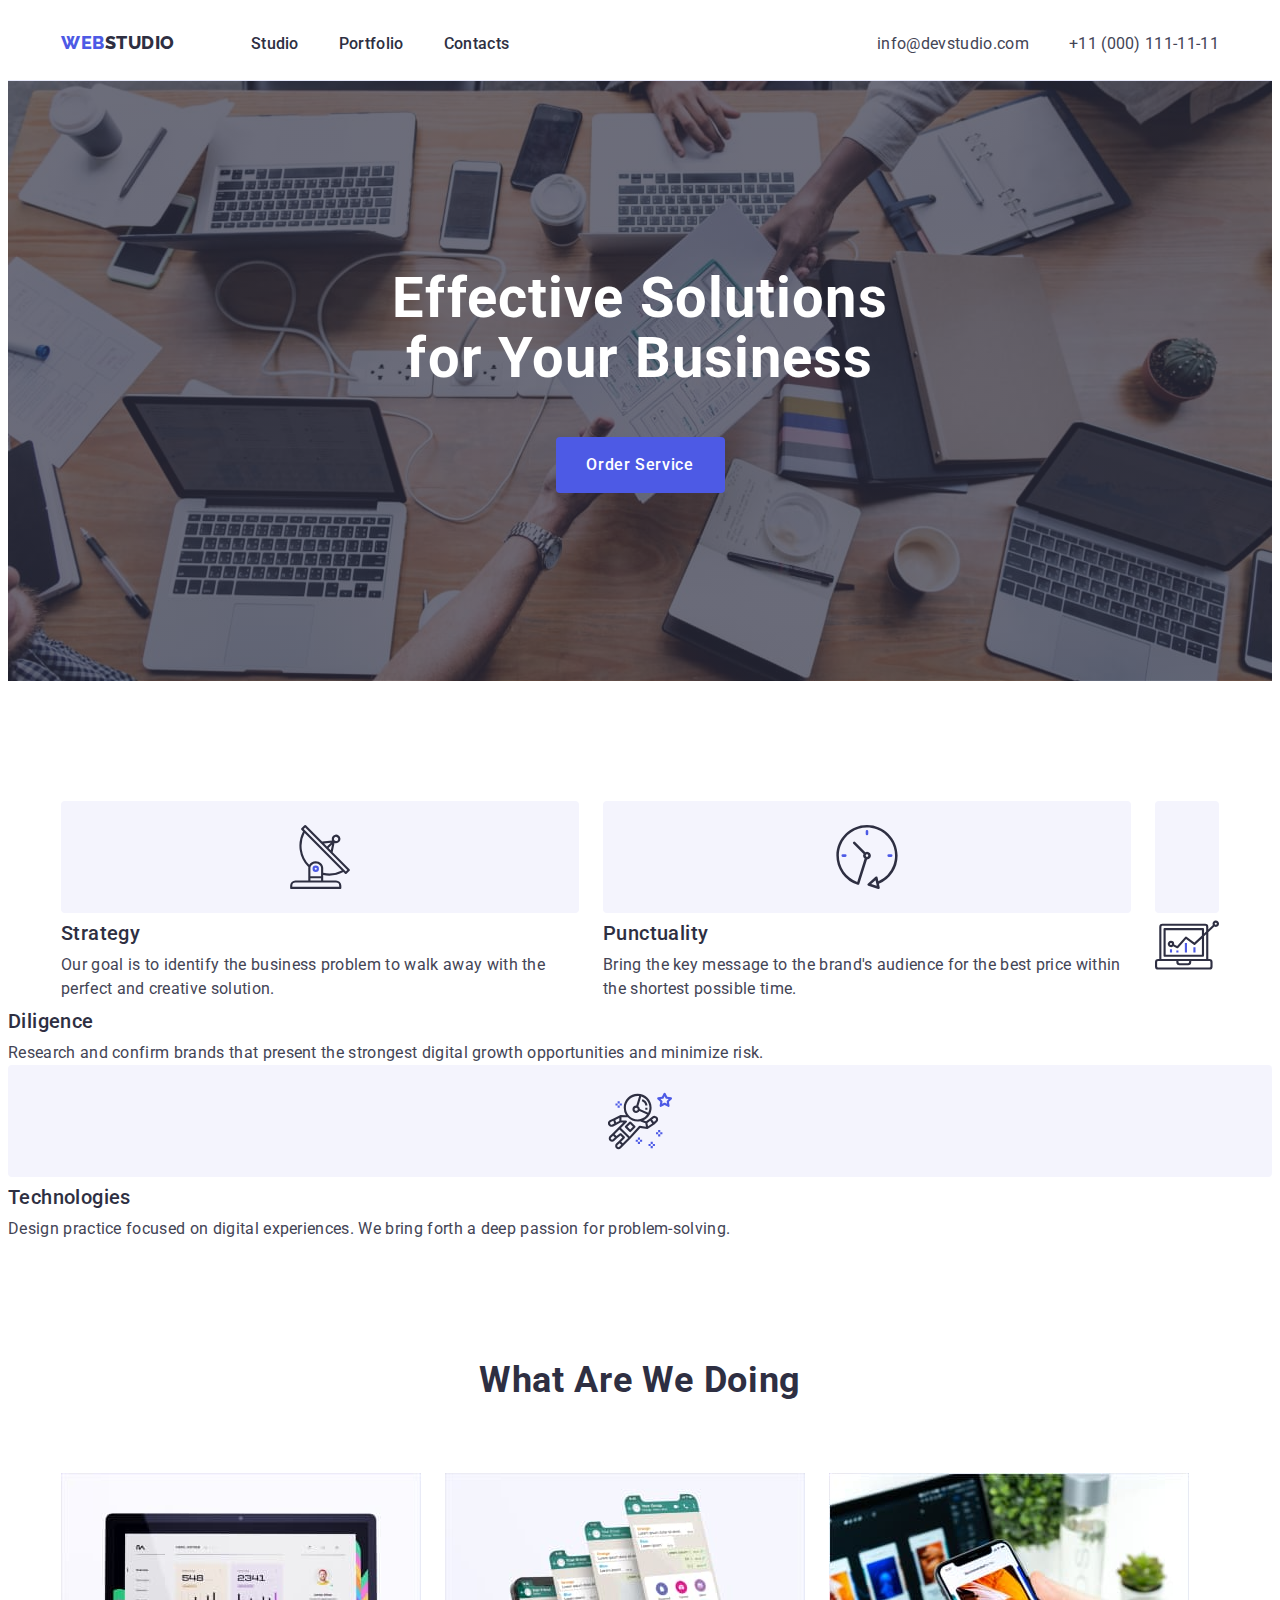
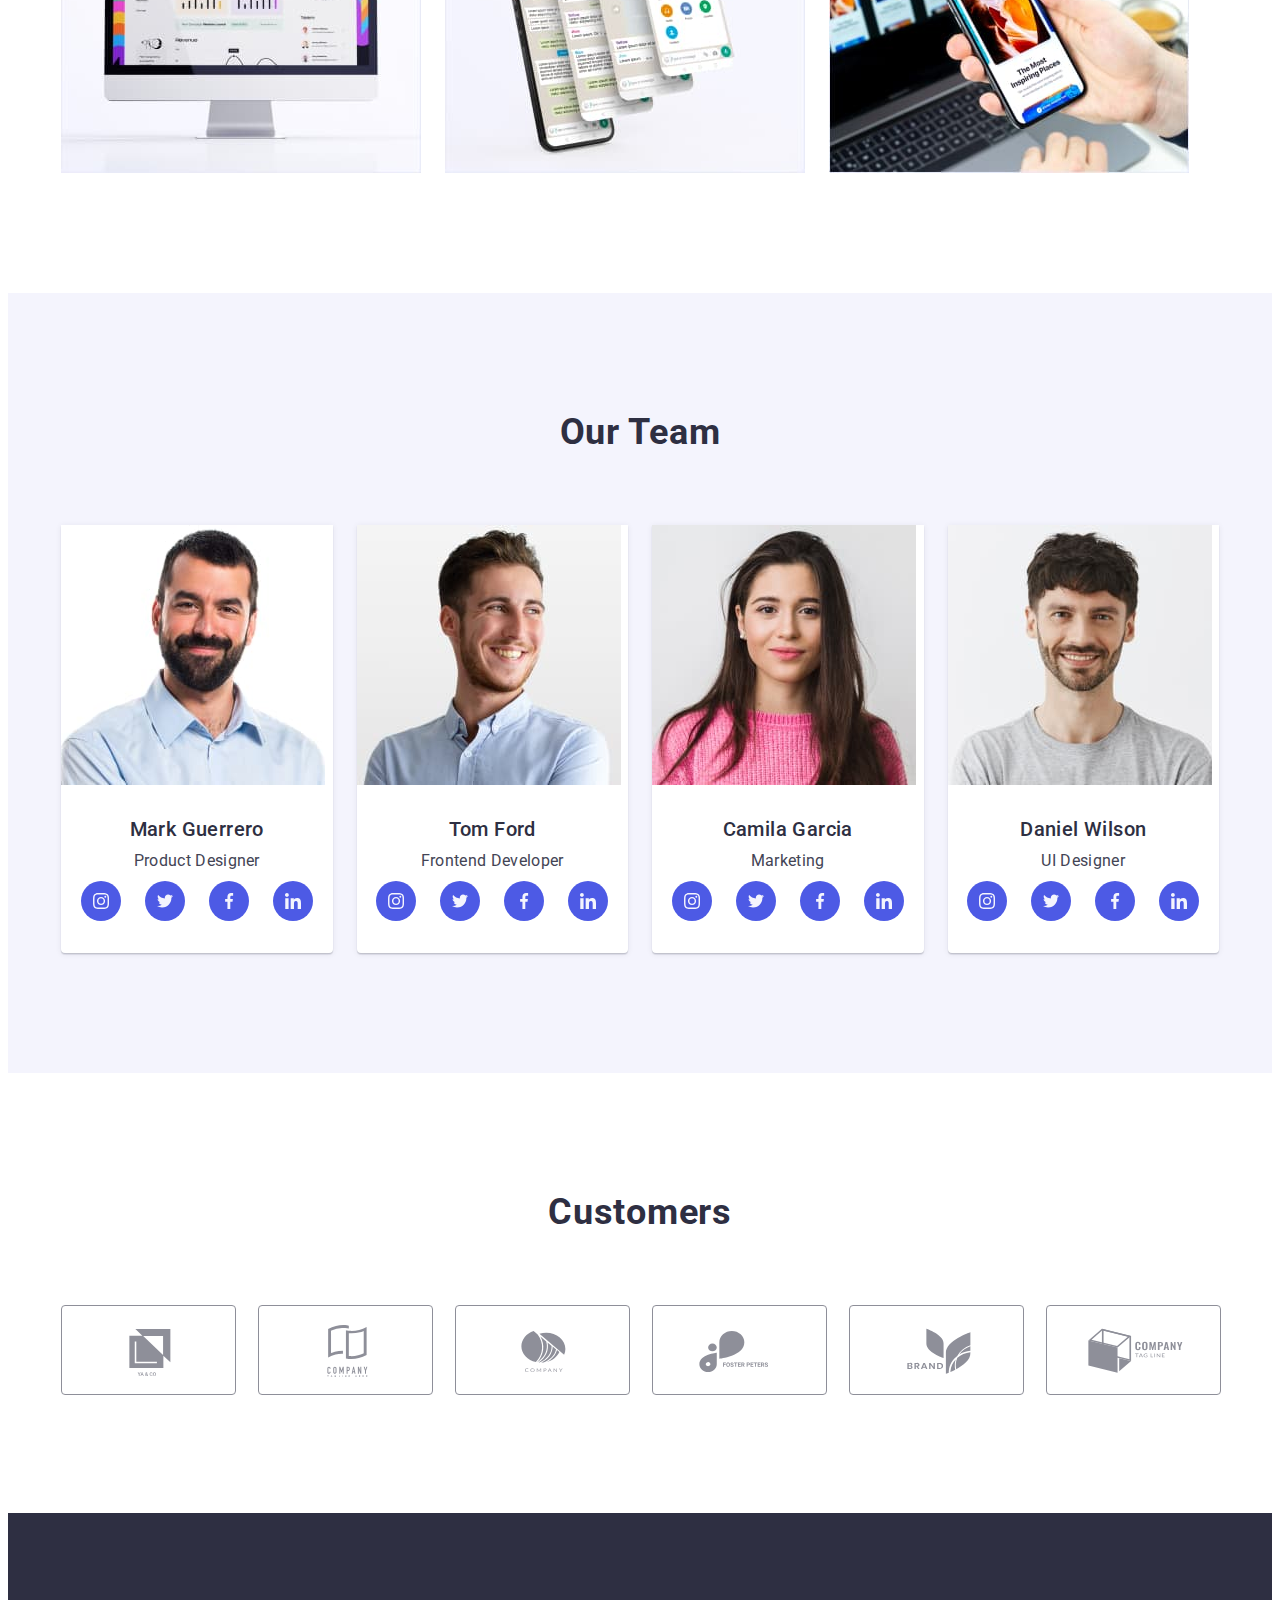
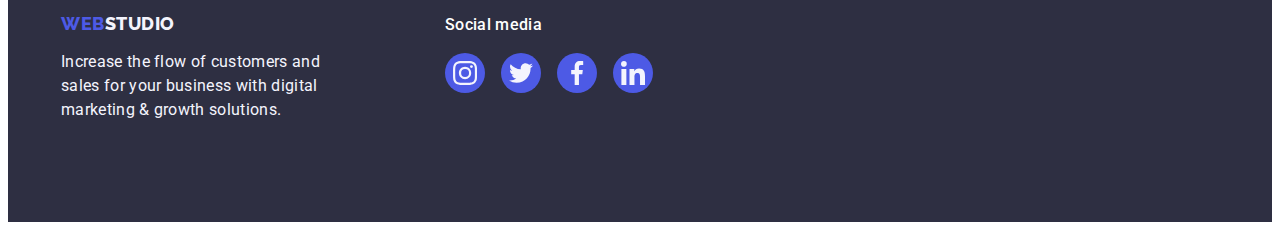
==== commit 90883951: "add box shadow" ====
--- a/index.html
+++ b/index.html
@@ -96,7 +96,7 @@
             </li>
             <li class="benefits-item">
               <div class="benefits-bg">
-                <svg class="benefits-item-svg" width="64" height="64">
+              </div>  <svg class="benefits-item-svg" width="64" height="64">
                   <use href="./images/benefits.svg#icon-diagram-1"></use>
                 </svg>
               </div>
--- a/css/styles.css
+++ b/css/styles.css
@@ -413,6 +413,7 @@
 .footer-soc-link:is(:hover, :focus)
 {background-color: #31D0AA;}
 /** -----------------------MENU-PORTFOLIO---------------------- */
+
 .menu {
   padding-top: 96px;
   padding-bottom: 120px;
@@ -433,10 +434,11 @@
   padding: 12px 24px;
 }
 .menu-btn:is(:hover, :focus) {
-  
   background-color: var(--hover-color);
   color: var(--white);
+  border:transparent;
   border-radius: 4px;
+  box-shadow: 0px 3px 1px rgba(0, 0, 0, 0.1), 0px 2px 1px rgba(0, 0, 0, 0.08), 0px 2px 2px rgba(0, 0, 0, 0.12);
 }
 
 
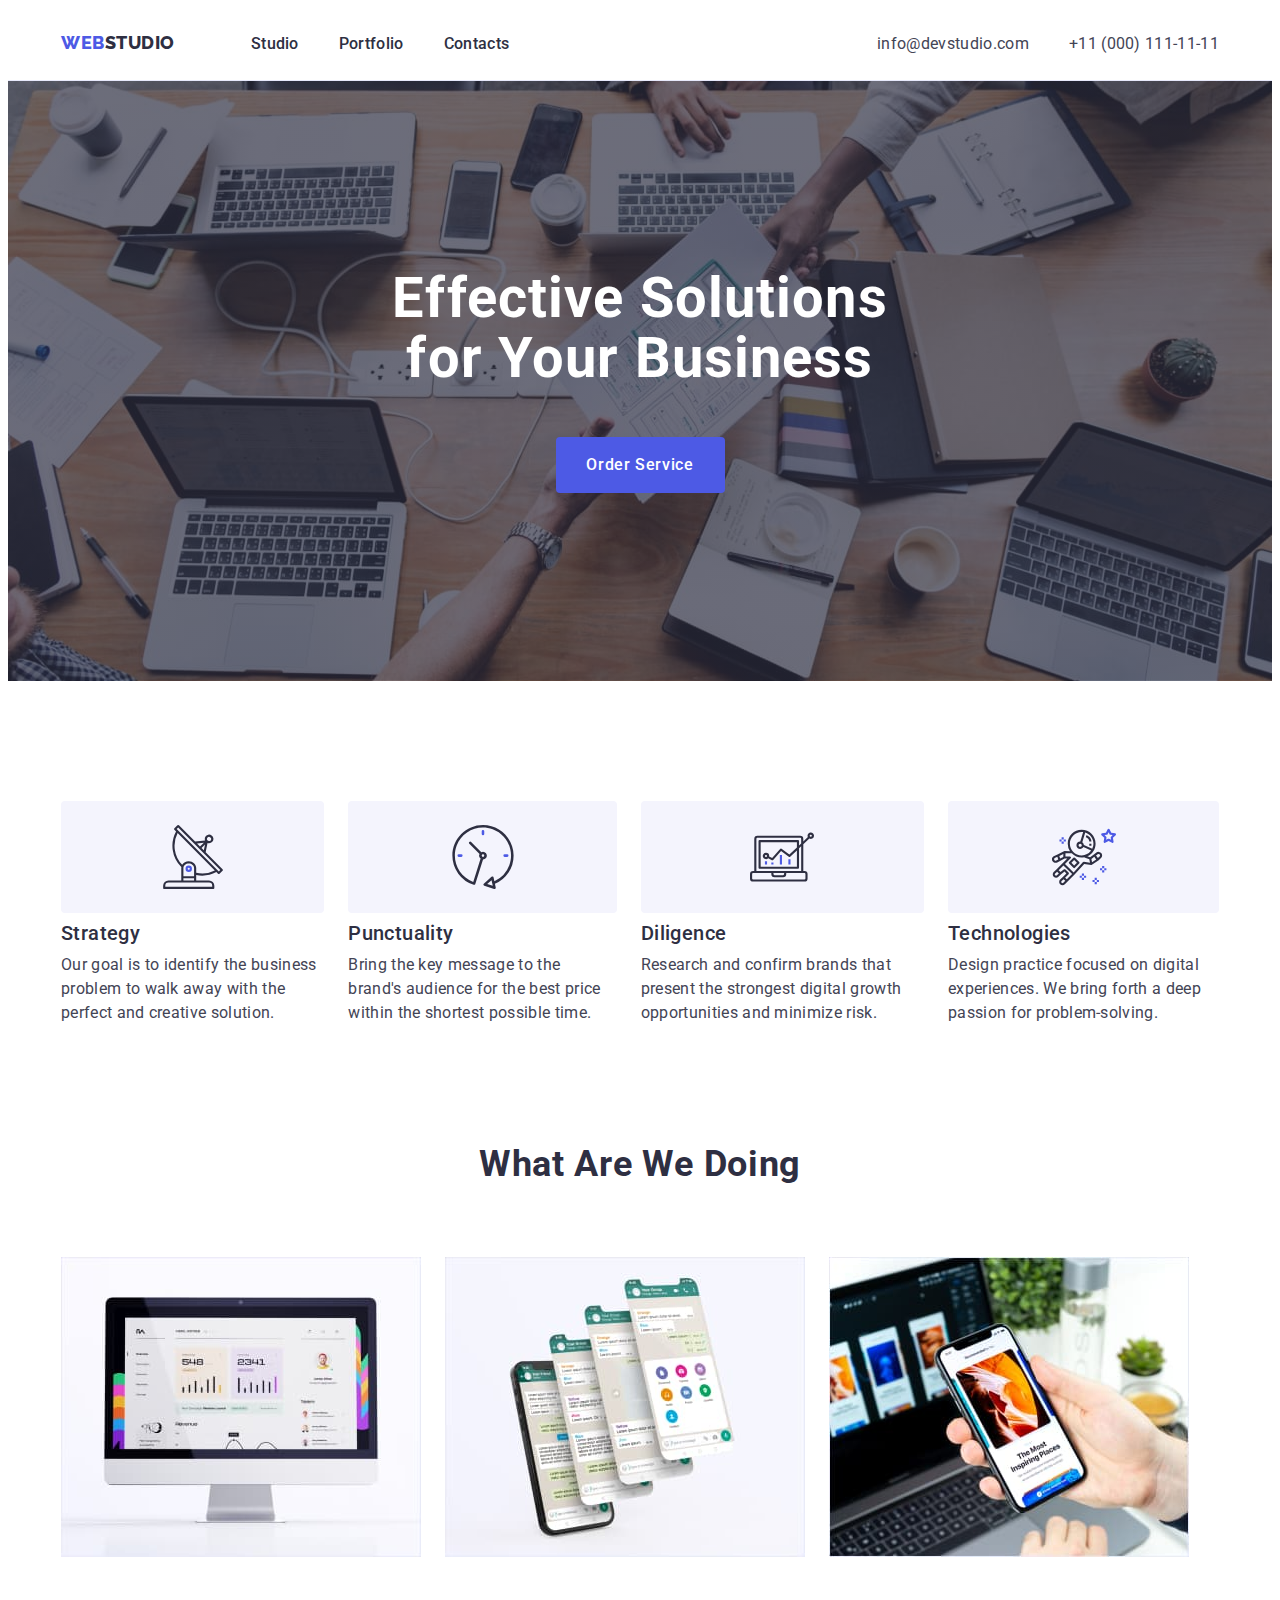
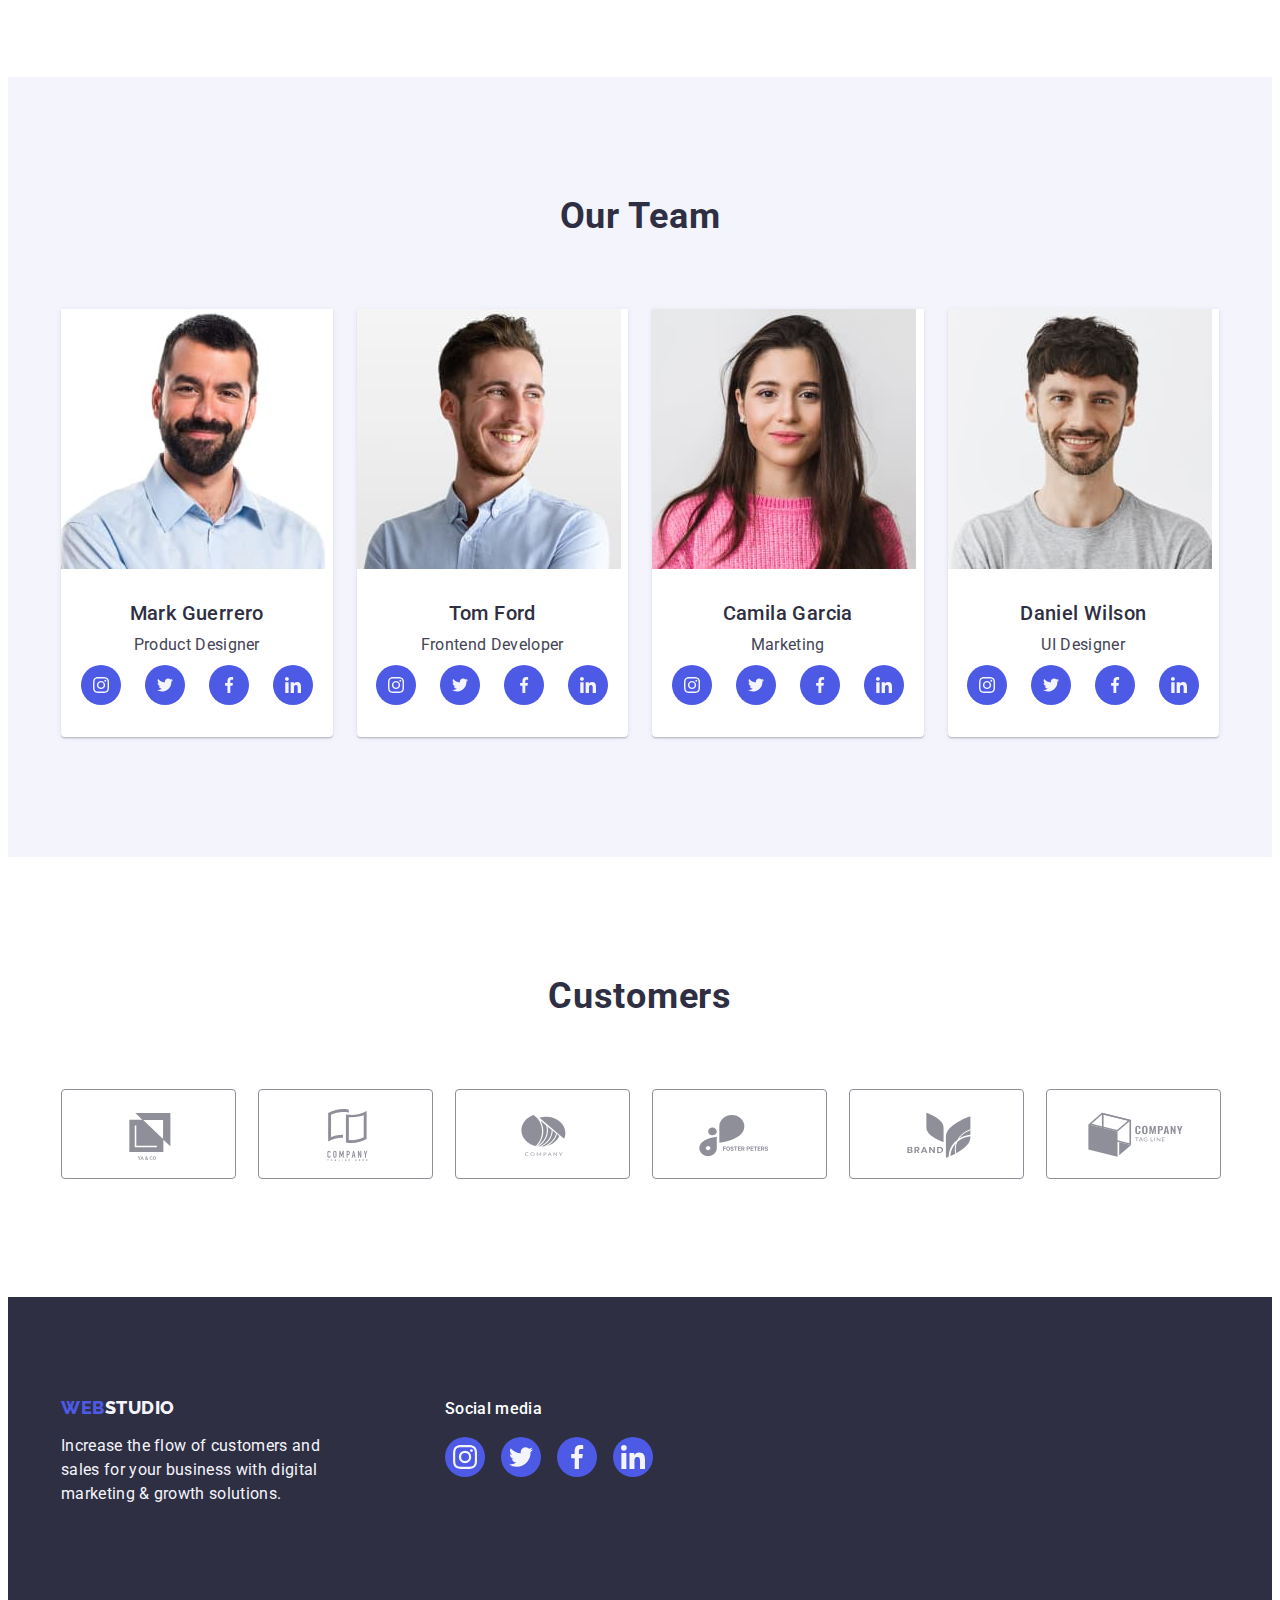
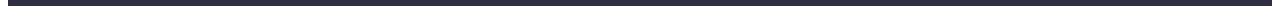
==== commit 767f9d57: "final portfolio" ====
--- a/index.html
+++ b/index.html
@@ -96,7 +96,7 @@
             </li>
             <li class="benefits-item">
               <div class="benefits-bg">
-              </div>  <svg class="benefits-item-svg" width="64" height="64">
+                <svg class="benefits-item-svg" width="64" height="64">
                   <use href="./images/benefits.svg#icon-diagram-1"></use>
                 </svg>
               </div>
--- a/css/styles.css
+++ b/css/styles.css
@@ -172,13 +172,16 @@
 .benefits {
   background-color: var(--white);
 }
+
 .benefits-list {
   display: flex;
   gap: 24px;
 }
+
 .benefits-item {
   width: calc((100%-72px) / 4);
 }
+
 .benefits-bg {
   display: flex;
   height: 112px;
@@ -412,6 +415,7 @@
 
 .footer-soc-link:is(:hover, :focus)
 {background-color: #31D0AA;}
+
 /** -----------------------MENU-PORTFOLIO---------------------- */
 
 .menu {
@@ -469,7 +473,9 @@
   border-left: 1px solid #e7e9fc;
 }
 
-
+.works-item:hover{
+  border: 1px solid #F4F4FD;
+box-shadow: 0px 1px 6px rgba(46, 47, 66, 0.08), 0px 1px 1px rgba(46, 47, 66, 0.16), 0px 2px 1px rgba(46, 47, 66, 0.08);
 .works-title {
   margin-bottom: 8px;
   font-weight: 500;
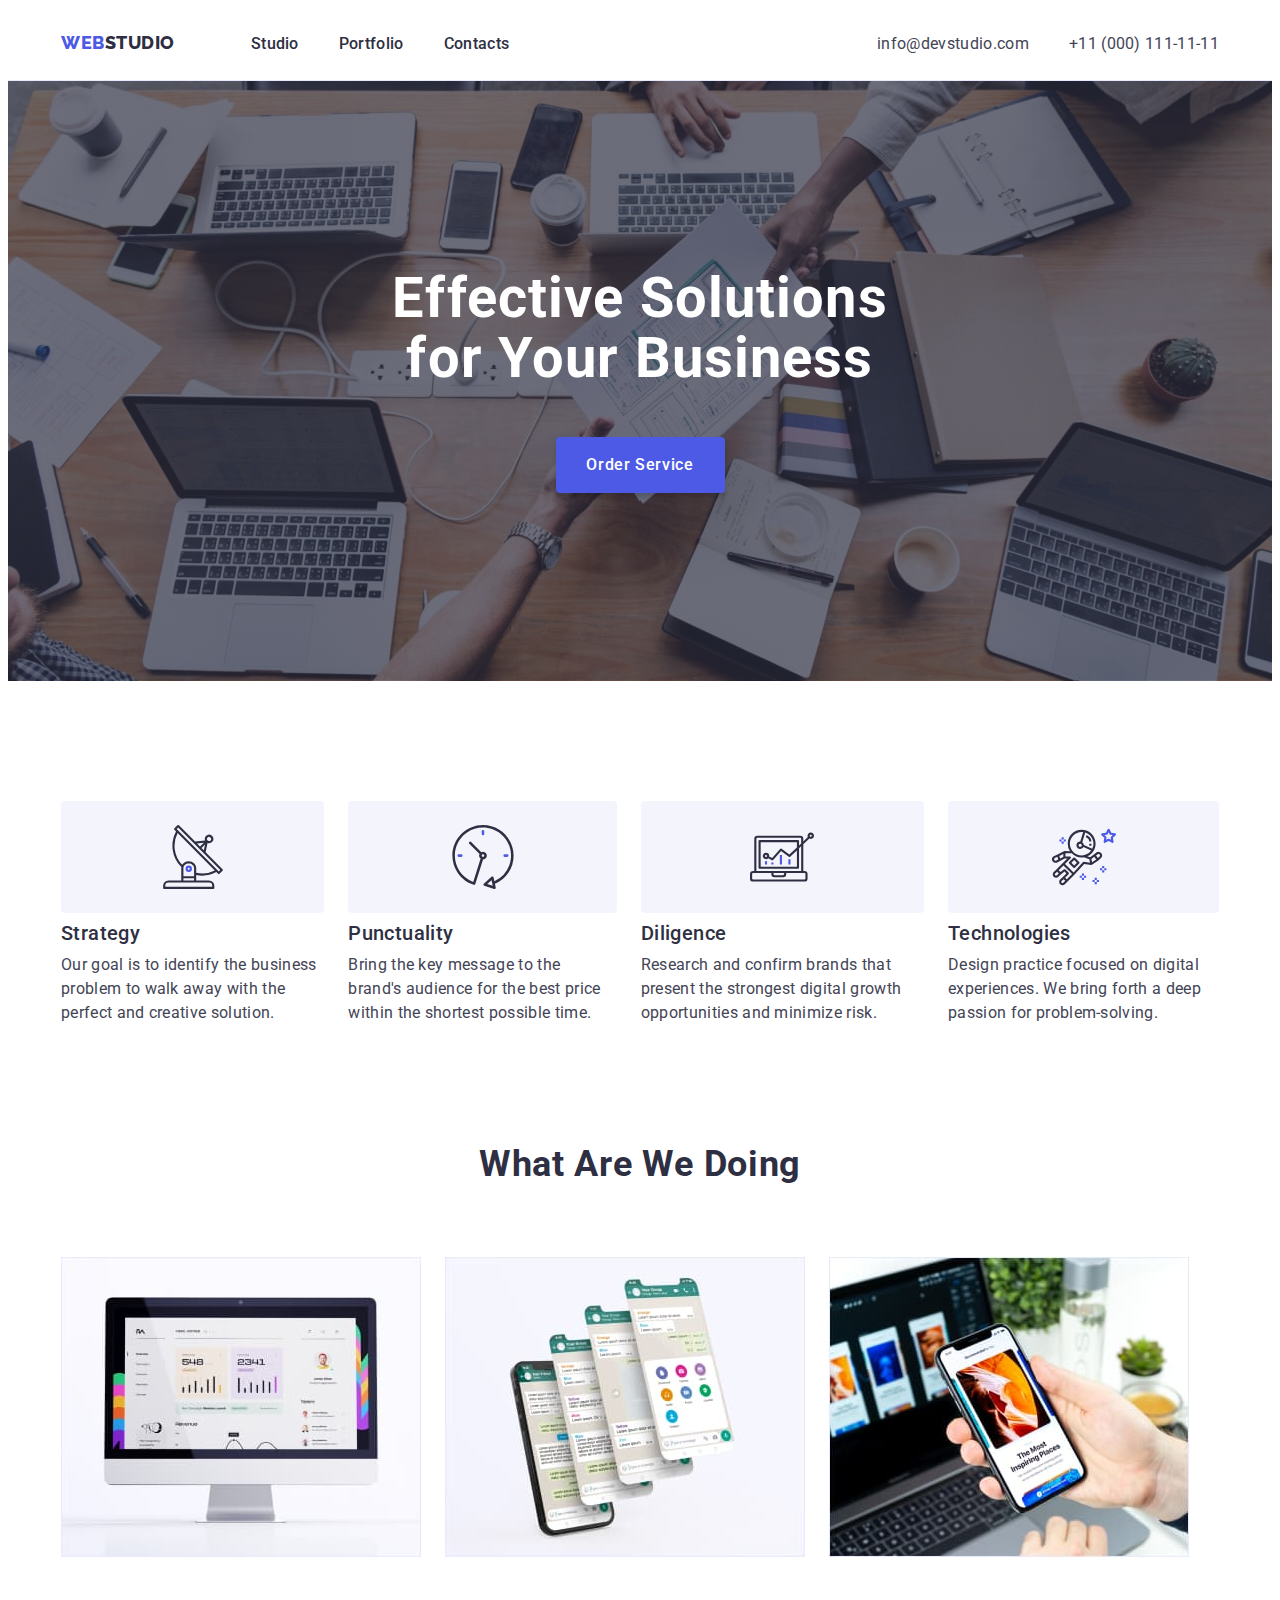
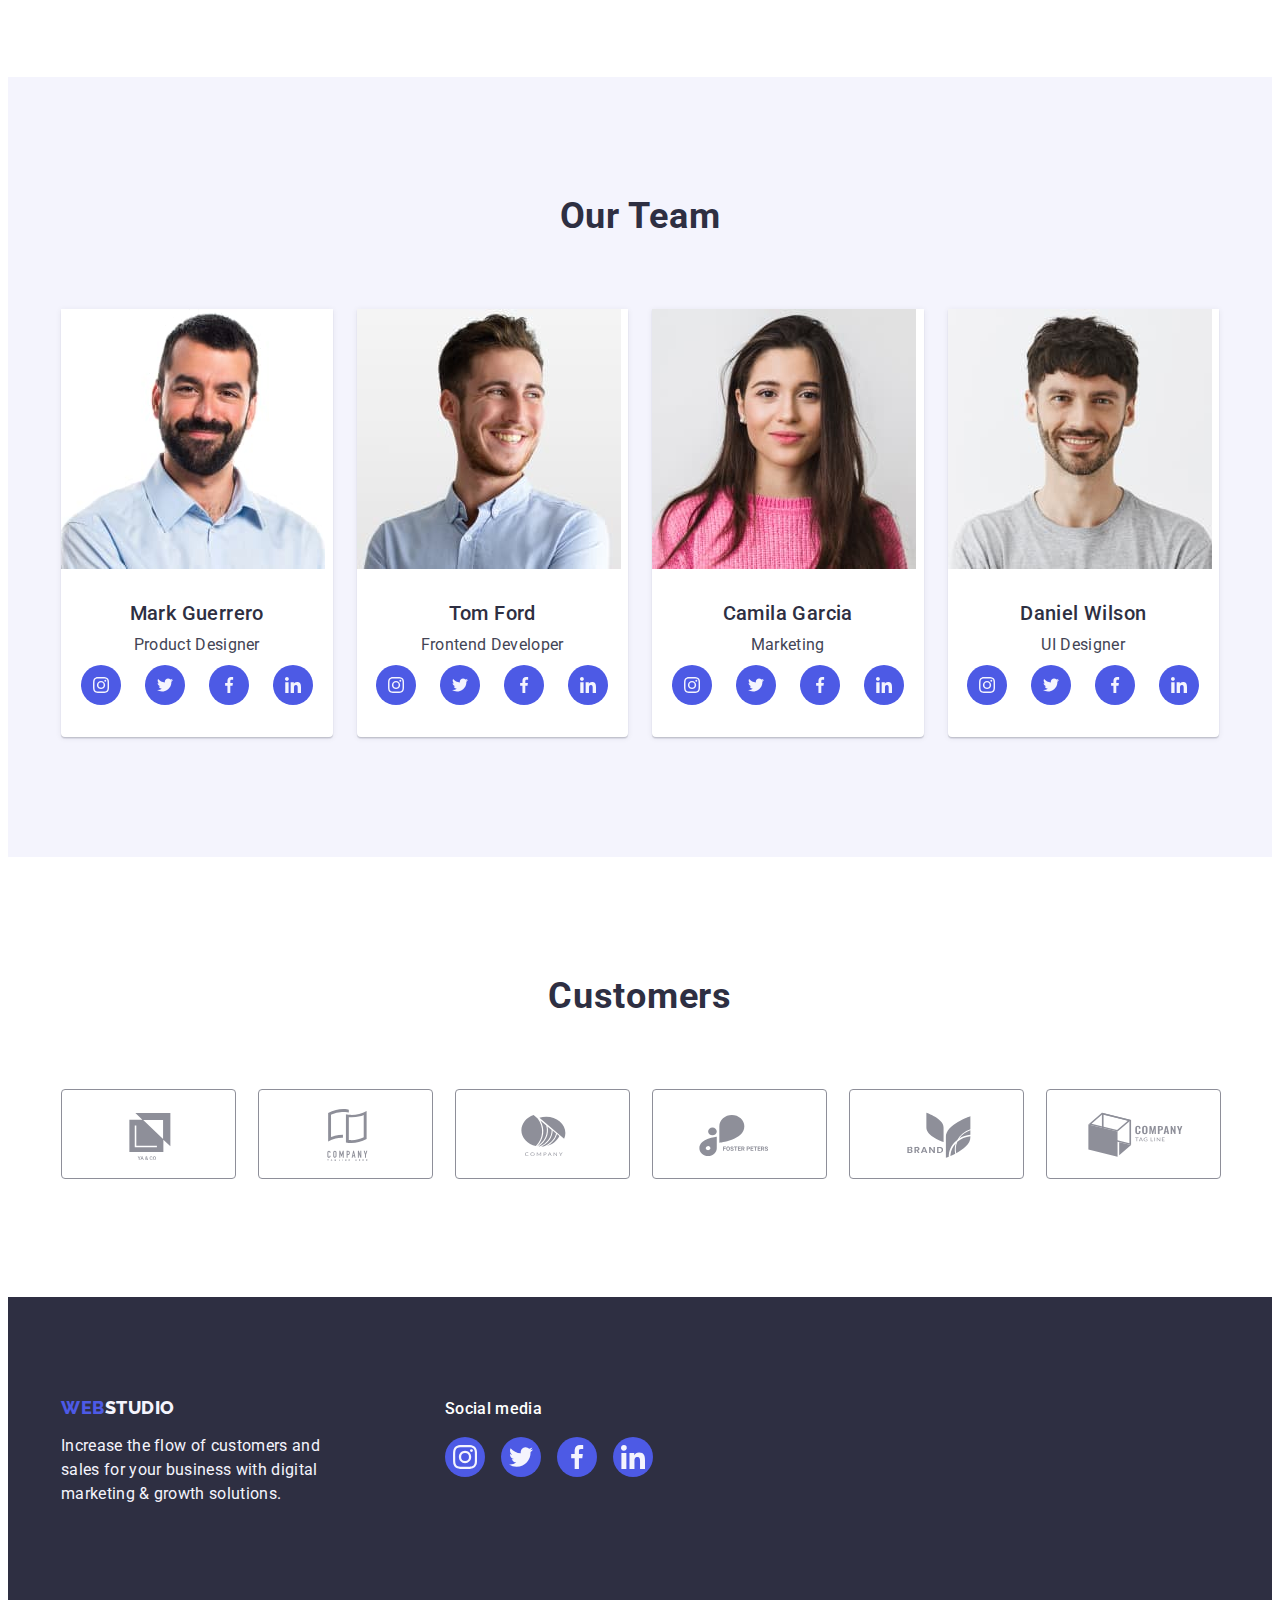
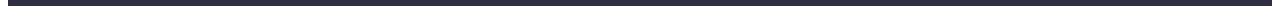
==== commit 5602eb3e: "changed sprite to icons.svg, box-shadow" ====
--- a/index.html
+++ b/index.html
@@ -61,7 +61,7 @@
     </header>
     <main>
       <section class="more">
-        <div class="container">
+        <div class="container more-bg">
           <h1 class="more-title">Effective Solutions for Your Business</h1>
           <button class="more-btn btn" type="button">Order Service</button>
         </div>
@@ -73,7 +73,7 @@
             <li class="benefits-item">
               <div class="benefits-bg">
                 <svg class="benefits-item-svg" width="64" height="64">
-                  <use href="./images/benefits.svg#icon-antenna-1"></use>
+                  <use href="./images/icons.svg#icon-antenna"></use>
                 </svg>
               </div>
               <h3 class="benefits-title">Strategy</h3>
@@ -85,7 +85,7 @@
             <li class="benefits-item">
               <div class="benefits-bg">
                 <svg class="benefits-item-svg" width="64" height="64">
-                  <use href="./images/benefits.svg#icon-clock-1"></use>
+                  <use href="./images/icons.svg#icon-clock"></use>
                 </svg>
               </div>
               <h3 class="benefits-title">Punctuality</h3>
@@ -97,7 +97,7 @@
             <li class="benefits-item">
               <div class="benefits-bg">
                 <svg class="benefits-item-svg" width="64" height="64">
-                  <use href="./images/benefits.svg#icon-diagram-1"></use>
+                  <use href="./images/icons.svg#icon-diagram"></use>
                 </svg>
               </div>
               <h3 class="benefits-title">Diligence</h3>
@@ -109,7 +109,7 @@
             <li class="benefits-item">
               <div class="benefits-bg">
                 <svg class="benefits-item-svg" width="64" height="64">
-                  <use href="./images/benefits.svg#icon-astronaut-1"></use>
+                  <use href="./images/icons.svg#icon-astronaut"></use>
                 </svg>
               </div>
               <h3 class="benefits-title">Technologies</h3>
@@ -170,17 +170,17 @@
               <ul class="team-soc-list list">
                 <li class="team-soc-item"> 
                   <a class="team-soc-link link" href=""
-                    ><svg class="team-icon"  width="16" height="16"><use href="./images/soc-link.svg#icon-instagram"></use></svg>
+                    ><svg class="team-icon"  width="16" height="16"><use href="./images/icons.svg#icon-insta1"></use></svg>
                   </a>
                 </li>
                 <li class="team-soc-item">
-                  <a class="team-soc-link link"><svg class="team-icon"  width="16" height="16"><use href="./images/soc-link.svg#icon-twitter"></use></svg></a>
-                </li>
-                <li class="team-soc-item">
-                  <a class="team-soc-link link"><svg class="team-icon"  width="16" height="16"><use href="./images/soc-link.svg#icon-facebook"></use></svg></a>
-                </li>
-                <li class="team-soc-item">
-                  <a class="team-soc-link link"><svg class="team-icon"  width="16" height="16"><use href="./images/soc-link.svg#icon-linkedin-1"></use></svg></a>
+                  <a class="team-soc-link link" href=""><svg class="team-icon"  width="16" height="16"><use href="./images/icons.svg#icon-twit1"></use></svg></a>
+                </li>
+                <li class="team-soc-item">
+                  <a class="team-soc-link link" href=""><svg class="team-icon"  width="16" height="16"><use href="./images/icons.svg#icon-fb1"></use></svg></a>
+                </li>
+                <li class="team-soc-item">
+                  <a class="team-soc-link link" href=""><svg class="team-icon"  width="16" height="16"><use href="./images/icons.svg#icon-link1"></use></svg></a>
                 </li>
               </ul>
             </li>
@@ -196,21 +196,22 @@
               <p class="team-text">Frontend Developer</p>
               
                 <ul class="team-soc-list list">
-                  <li class="team-soc-item"> 
-                    <a class="team-soc-link link" href=""
-                      ><svg class="team-icon"  width="16" height="16"><use href="./images/soc-link.svg#icon-instagram"></use></svg>
-                    </a>
-                  </li>
-                  <li class="team-soc-item">
-                    <a class="team-soc-link link"><svg class="team-icon"  width="16" height="16"><use href="./images/soc-link.svg#icon-twitter"></use></svg></a>
-                  </li>
-                  <li class="team-soc-item">
-                    <a class="team-soc-link link"><svg class="team-icon"  width="16" height="16"><use href="./images/soc-link.svg#icon-facebook"></use></svg></a>
-                  </li>
-                  <li class="team-soc-item">
-                    <a class="team-soc-link link"><svg class="team-icon"  width="16" height="16"><use href="./images/soc-link.svg#icon-linkedin-1"></use></svg></a>
-                  </li>
-                </ul>
+                <li class="team-soc-item"> 
+                  <a class="team-soc-link link" href=""
+                    ><svg class="team-icon"  width="16" height="16"><use href="./images/icons.svg#icon-insta1"></use></svg>
+                  </a>
+                </li>
+                <li class="team-soc-item">
+                  <a class="team-soc-link link" href=""><svg class="team-icon"  width="16" height="16"><use href="./images/icons.svg#icon-twit1"></use></svg></a>
+                </li>
+                <li class="team-soc-item">
+                  <a class="team-soc-link link" href=""><svg class="team-icon"  width="16" height="16"><use href="./images/icons.svg#icon-fb1"></use></svg></a>
+                </li>
+                <li class="team-soc-item">
+                  <a class="team-soc-link link" href=""><svg class="team-icon"  width="16" height="16"><use href="./images/icons.svg#icon-link1"></use></svg></a>
+                </li>
+              </ul>
+            </li>
         
         
             </li>
@@ -226,17 +227,17 @@
               <ul class="team-soc-list list">
                 <li class="team-soc-item"> 
                   <a class="team-soc-link link" href=""
-                    ><svg class="team-icon"  width="16" height="16"><use href="./images/soc-link.svg#icon-instagram"></use></svg>
+                    ><svg class="team-icon"  width="16" height="16"><use href="./images/icons.svg#icon-insta1"></use></svg>
                   </a>
                 </li>
                 <li class="team-soc-item">
-                  <a class="team-soc-link link"><svg class="team-icon"  width="16" height="16"><use href="./images/soc-link.svg#icon-twitter"></use></svg></a>
-                </li>
-                <li class="team-soc-item">
-                  <a class="team-soc-link link"><svg class="team-icon"  width="16" height="16"><use href="./images/soc-link.svg#icon-facebook"></use></svg></a>
-                </li>
-                <li class="team-soc-item">
-                  <a class="team-soc-link link"><svg class="team-icon"  width="16" height="16"><use href="./images/soc-link.svg#icon-linkedin-1"></use></svg></a>
+                  <a class="team-soc-link link" href=""><svg class="team-icon"  width="16" height="16"><use href="./images/icons.svg#icon-twit1"></use></svg></a>
+                </li>
+                <li class="team-soc-item">
+                  <a class="team-soc-link link" href=""><svg class="team-icon"  width="16" height="16"><use href="./images/icons.svg#icon-fb1"></use></svg></a>
+                </li>
+                <li class="team-soc-item">
+                  <a class="team-soc-link link" href=""><svg class="team-icon"  width="16" height="16"><use href="./images/icons.svg#icon-link1"></use></svg></a>
                 </li>
               </ul>
             </li>
@@ -252,17 +253,17 @@
               <ul class="team-soc-list list">
                 <li class="team-soc-item"> 
                   <a class="team-soc-link link" href=""
-                    ><svg class="team-icon"  width="16" height="16"><use href="./images/soc-link.svg#icon-instagram"></use></svg>
+                    ><svg class="team-icon"  width="16" height="16"><use href="./images/icons.svg#icon-insta1"></use></svg>
                   </a>
                 </li>
                 <li class="team-soc-item">
-                  <a class="team-soc-link link"><svg class="team-icon"  width="16" height="16"><use href="./images/soc-link.svg#icon-twitter"></use></svg></a>
-                </li>
-                <li class="team-soc-item">
-                  <a class="team-soc-link link"><svg class="team-icon"  width="16" height="16"><use href="./images/soc-link.svg#icon-facebook"></use></svg></a>
-                </li>
-                <li class="team-soc-item">
-                  <a class="team-soc-link link"><svg class="team-icon"  width="16" height="16"><use href="./images/soc-link.svg#icon-linkedin-1"></use></svg></a>
+                  <a class="team-soc-link link" href=""><svg class="team-icon"  width="16" height="16"><use href="./images/icons.svg#icon-twit1"></use></svg></a>
+                </li>
+                <li class="team-soc-item">
+                  <a class="team-soc-link link" href=""><svg class="team-icon"  width="16" height="16"><use href="./images/icons.svg#icon-fb1"></use></svg></a>
+                </li>
+                <li class="team-soc-item">
+                  <a class="team-soc-link link" href=""><svg class="team-icon"  width="16" height="16"><use href="./images/icons.svg#icon-link1"></use></svg></a>
                 </li>
               </ul>
             </li>
@@ -274,22 +275,22 @@
         <h2 class="customers-title">Customers</h2>
         <div class="customers-logo"><ul class="customers-list list">
           <li class="customer-item">
-            <a class="customers-link link" href=""><svg class="customers-logo-icon" width="104" height="56"><use href="./images/customers-logo.svg#icon-Logo1"></use></svg></a>
-          </li>
-          <li class="customer-item">
-            <a class="customers-link link" href=""><svg class="customers-logo-icon" width="104" height="56"><use href="./images/customers-logo.svg#icon-Logo2"></use></svg></a>
-          </li>
-          <li class="customer-item">
-            <a class="customers-link link" href=""><svg class="customers-logo-icon" width="104" height="56"><use href="./images/customers-logo.svg#icon-Logo3"></use></svg></a>
-          </li>
-          <li class="customer-item">
-            <a class="customers-link link" href=""><svg class="customers-logo-icon" width="104" height="56"><use href="./images/customers-logo.svg#icon-Logo4"></use></svg></a>
-          </li>
-          <li class="customer-item">
-            <a class="customers-link link" href=""><svg class="customers-logo-icon" width="104" height="56"><use href="./images/customers-logo.svg#icon-Logo5"></use></svg></a>
-          </li>
-          <li class="customer-item">
-            <a class="customers-link link" href=""><svg class="customers-logo-icon" width="104" height="56"><use href="./images/customers-logo.svg#icon-Logo6"></use></svg></a>
+            <a class="customers-link link" href=""><svg class="customers-logo-icon" width="104" height="56"><use href="./images/icons.svg#icon-Logo"></use></svg></a>
+          </li>
+          <li class="customer-item">
+            <a class="customers-link link" href=""><svg class="customers-logo-icon" width="104" height="56"><use href="./images/icons.svg#icon-Logo-2"></use></svg></a>
+          </li>
+          <li class="customer-item">
+            <a class="customers-link link" href=""><svg class="customers-logo-icon" width="104" height="56"><use href="./images/icons.svg#icon-Logo-3"></use></svg></a>
+          </li>
+          <li class="customer-item">
+            <a class="customers-link link" href=""><svg class="customers-logo-icon" width="104" height="56"><use href="./images/icons.svg#icon-Logo-4"></use></svg></a>
+          </li>
+          <li class="customer-item">
+            <a class="customers-link link" href=""><svg class="customers-logo-icon" width="104" height="56"><use href="./images/icons.svg#icon-Logo-5"></use></svg></a>
+          </li>
+          <li class="customer-item">
+            <a class="customers-link link" href=""><svg class="customers-logo-icon" width="104" height="56"><use href="./images/icons.svg#icon-Logo-6"></use></svg></a>
           </li>
         </ul>
       </div>
@@ -306,12 +307,12 @@
           digital marketing & growth solutions.
         </p></div>
         <div class="footer-right">
-          <h2 class="footer-soc-title">Social media</h2>
+          <p class="footer-soc-text">Social media</p>
           <ul class="footer-list list">
-            <li class="footer-item"><a class="footer-soc-link link" href=""><svg class="footer-soc-icon" width="24" heigth="24"><use href="./images/footer-soc.svg#icon-insta"></use></svg></a>
-            <li class="footer-item"><a class="footer-soc-link link" href=""><svg class="footer-soc-icon" width="24" heigth="24"><use href="./images/footer-soc.svg#icon-twit"></use></svg></a>
-            <li class="footer-item"><a class="footer-soc-link link" href=""><svg class="footer-soc-icon" width="24" heigth="24"><use href="./images/footer-soc.svg#icon-fb"></use></svg></a>
-            <li class="footer-item"><a class="footer-soc-link link" href=""><svg class="footer-soc-icon" width="24" heigth="24"><use href="./images/footer-soc.svg#icon-link"></use></svg></a>
+            <li class="footer-item"><a class="footer-soc-link link" href=""><svg class="footer-soc-icon" width="24" height="24"><use href="./images/icons.svg#icon-insta1"></use></svg></a>
+            <li class="footer-item"><a class="footer-soc-link link" href=""><svg class="footer-soc-icon" width="24" height="24"><use href="./images/icons.svg#icon-twit1"></use></svg></a>
+            <li class="footer-item"><a class="footer-soc-link link" href=""><svg class="footer-soc-icon" width="24" height="24"><use href="./images/icons.svg#icon-fb1"></use></svg></a>
+            <li class="footer-item"><a class="footer-soc-link link" href=""><svg class="footer-soc-icon" width="24" height="24"><use href="./images/icons.svg#icon-link1"></use></svg></a>
           </ul>
         </div>
       </div>
--- a/css/styles.css
+++ b/css/styles.css
@@ -131,19 +131,22 @@
 /** -----------------------MORE---------------------- */
 .more {
   background-color: var(--main-title-color);
-  text-align: center;
   background-image: linear-gradient(
       rgba(46, 47, 66, 0.7),
       rgba(46, 47, 66, 0.7)
     ),
     url(../images/more_bg.jpg);
-
   background-repeat: no-repeat;
   background-position: center;
-  background-size: auto auto;
+  background-size: cover;
+  text-align: center;
   padding-top: 188px;
   padding-bottom: 188px;
-}
+
+}
+
+.more-bg{max-width: 1440px;}
+
 .more-title {
   font-weight: 700;
   font-size: 56px;
@@ -152,15 +155,16 @@
   max-width: 496px;
   margin-right: auto;
   margin-left: auto;
-
   color: var(--white);
+ 
 }
 .more-btn {
   margin-top: 48px;
   color: #ffffff;
   background-color: var(--logo-effect);
+  box-shadow: 0px 4px 4px rgba(0, 0, 0, 0.15);
   border-radius: 4px;
-  border: 0;
+  border-color: transparent;
   min-width: 169px;
   height: 56px;
 }
@@ -191,7 +195,7 @@
   align-items: center;
 }
 
-.benefits-bg:hover {
+.benefits-bg:is(:hover, :focus) {
   box-shadow: 0px 4px 4px 0px rgba(0, 0, 0, 0.25);
 }
 .benefits-title {
@@ -337,10 +341,10 @@
 
 }
 .customers-logo-icon{
-  fill:#8E8F99;}
+  fill: #8e8f99;}
 
 .customers-link:is(:hover, :focus){
-  border: 1px solid var(--hover-color);
+  border-color: var(--hover-color);
   }
 
 .customers-link:is(:hover, :focus) > .customers-logo-icon
@@ -387,7 +391,7 @@
   gap: 120px;
 }
 
-.footer-soc-title{
+.footer-soc-text{
   margin-bottom: 16px;
   font-weight: 500;
 font-size: 16px;
@@ -440,8 +444,7 @@
 .menu-btn:is(:hover, :focus) {
   background-color: var(--hover-color);
   color: var(--white);
-  border:transparent;
-  border-radius: 4px;
+  border-color: transparent;
   box-shadow: 0px 3px 1px rgba(0, 0, 0, 0.1), 0px 2px 1px rgba(0, 0, 0, 0.08), 0px 2px 2px rgba(0, 0, 0, 0.12);
 }
 
@@ -473,9 +476,9 @@
   border-left: 1px solid #e7e9fc;
 }
 
-.works-item:hover{
-  border: 1px solid #F4F4FD;
-box-shadow: 0px 1px 6px rgba(46, 47, 66, 0.08), 0px 1px 1px rgba(46, 47, 66, 0.16), 0px 2px 1px rgba(46, 47, 66, 0.08);
+.works-link:is(:hover, :focus){
+box-shadow: 0px 1px 6px rgba(46, 47, 66, 0.08), 0px 1px 1px rgba(46, 47, 66, 0.16), 0px 2px 1px rgba(46, 47, 66, 0.08);}
+
 .works-title {
   margin-bottom: 8px;
   font-weight: 500;
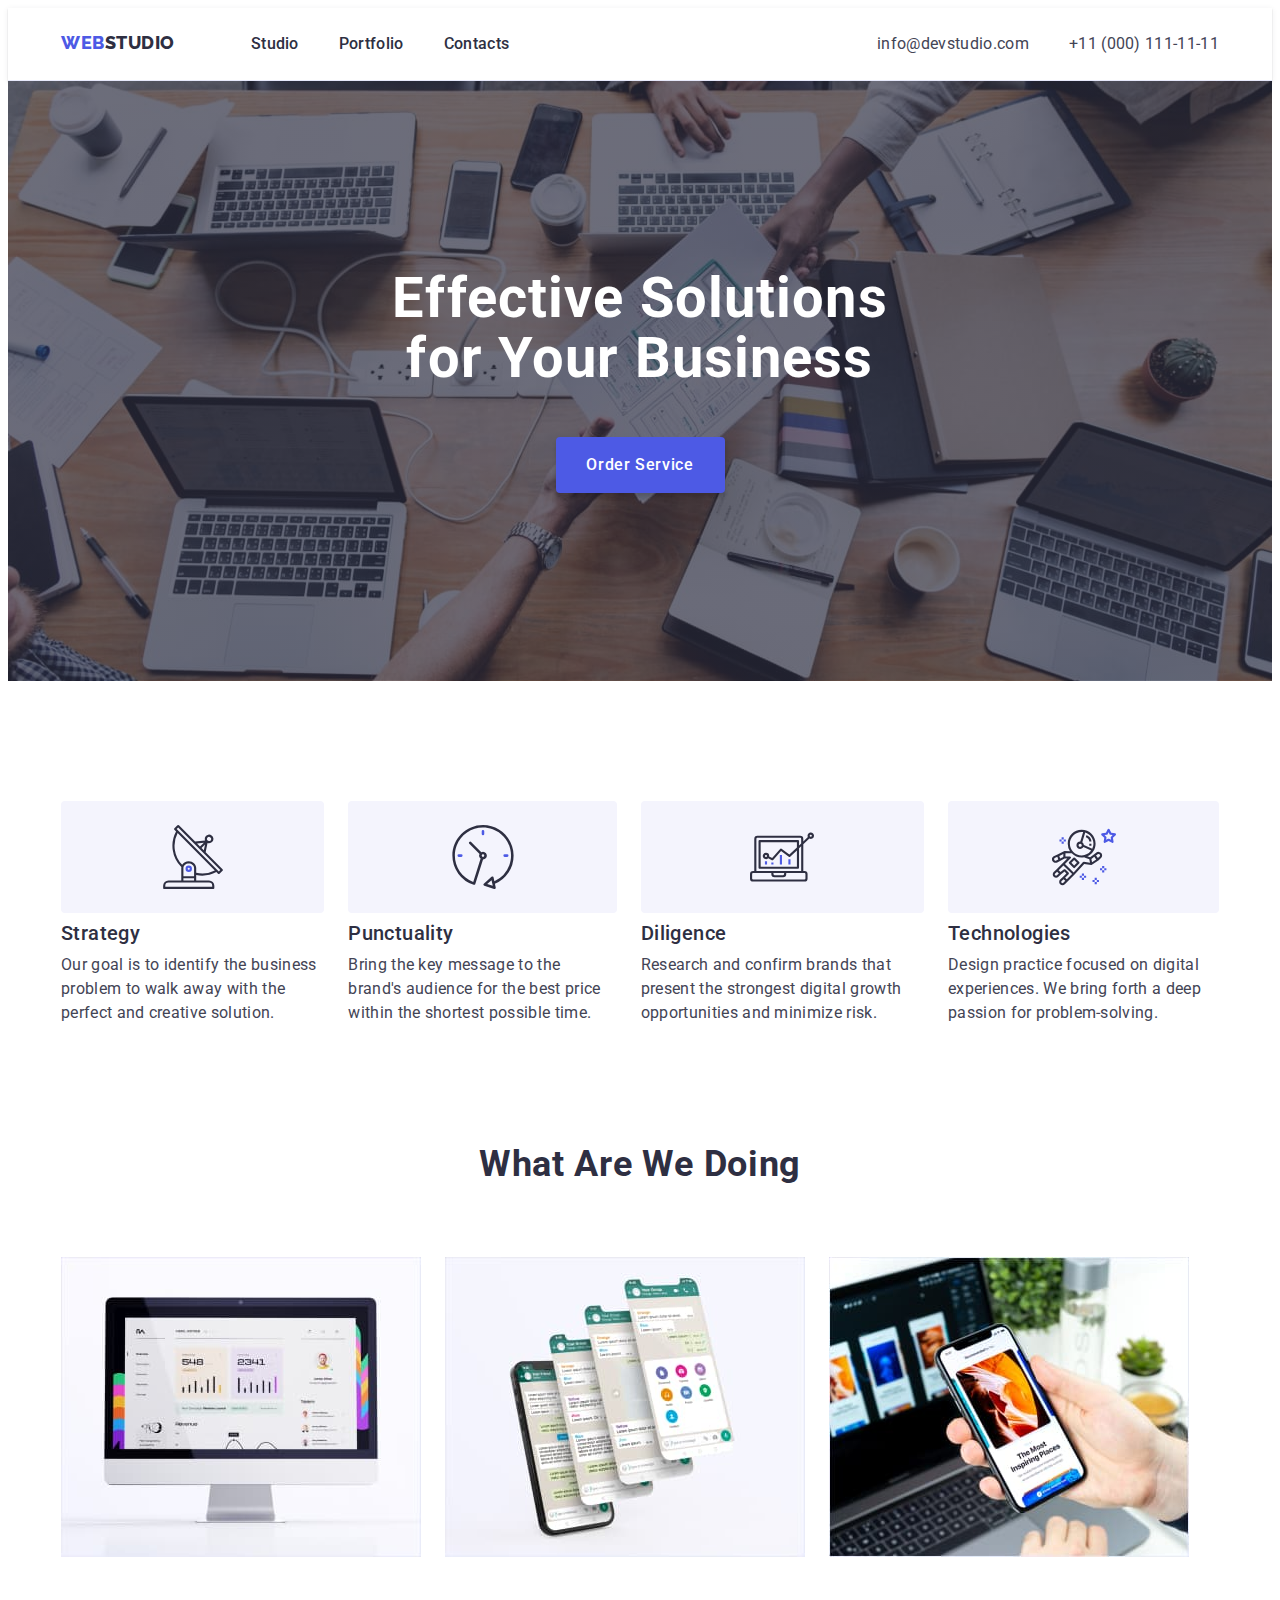
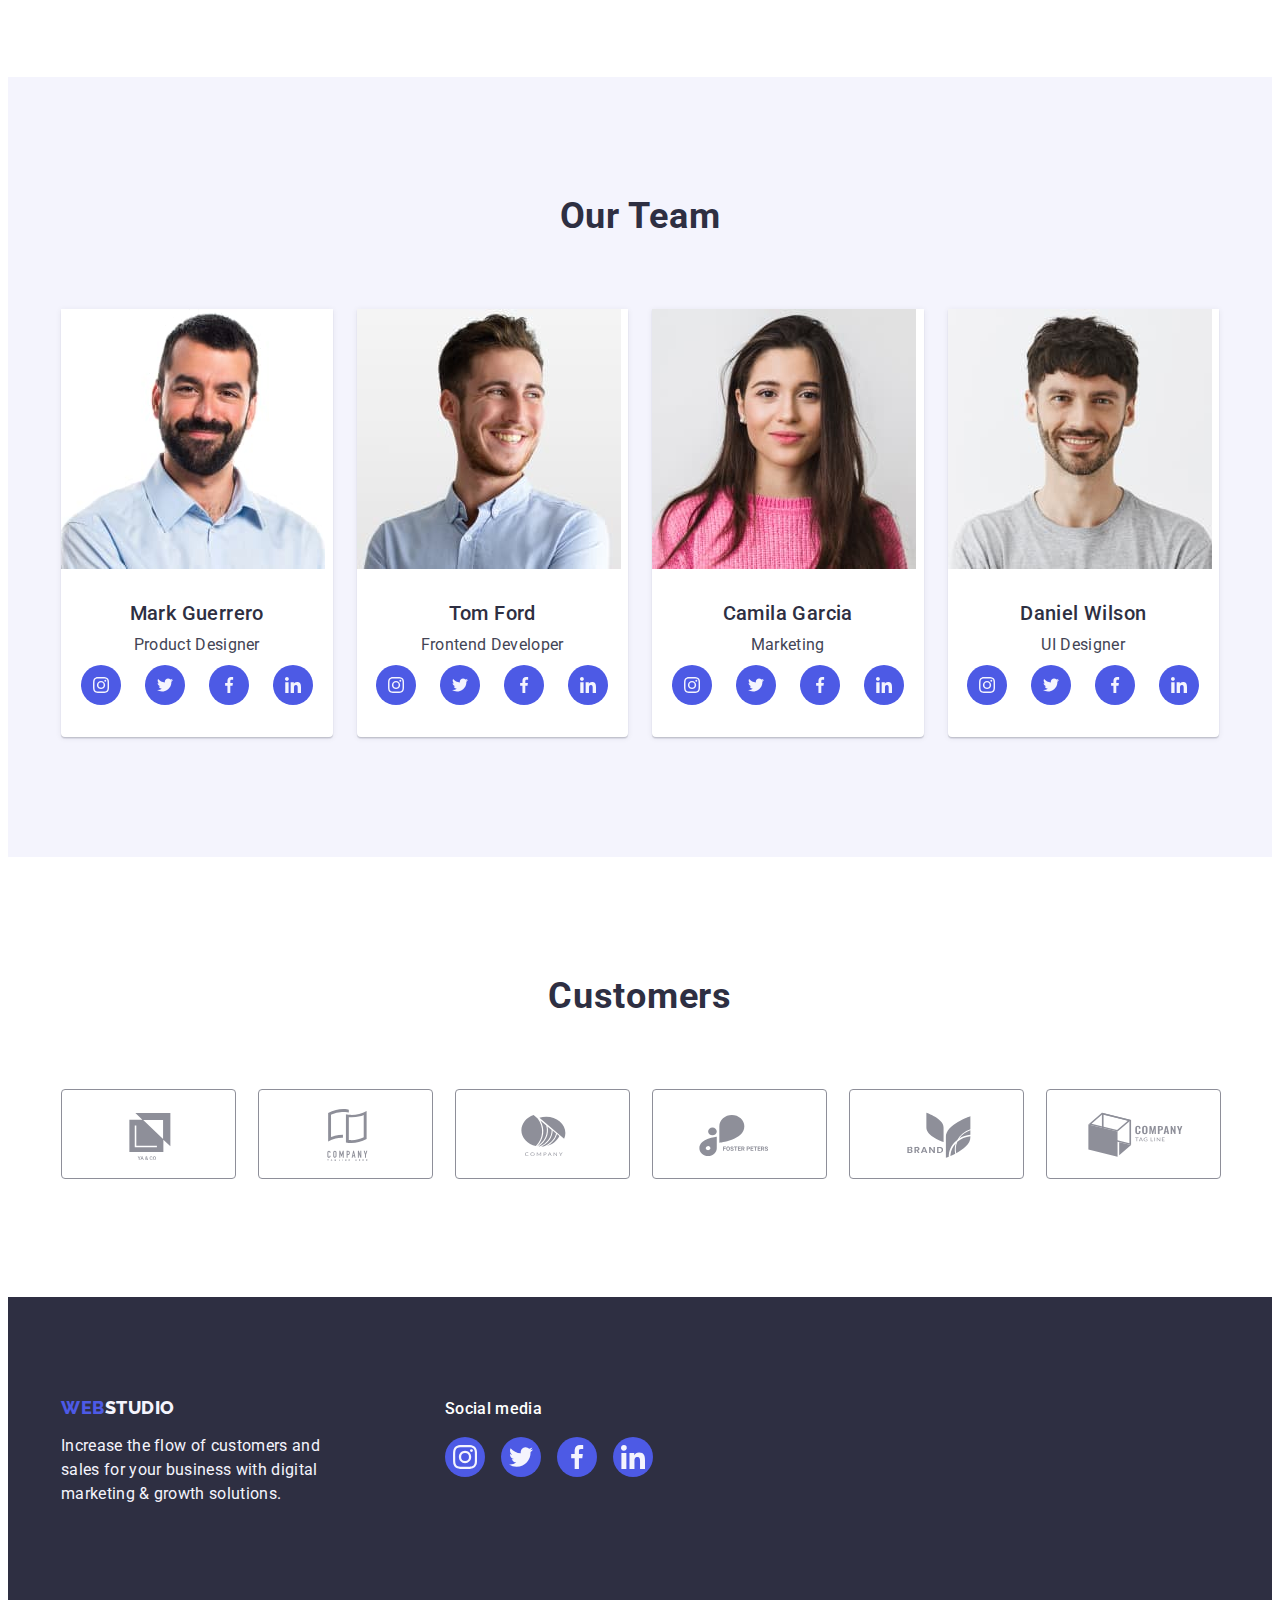
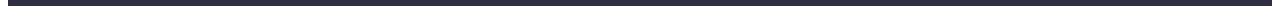
==== commit be2165f0: "add box-shadow (header)+margin(more)" ====
--- a/index.html
+++ b/index.html
@@ -61,14 +61,14 @@
     </header>
     <main>
       <section class="more">
-        <div class="container more-bg">
+        <div class="container">
           <h1 class="more-title">Effective Solutions for Your Business</h1>
           <button class="more-btn btn" type="button">Order Service</button>
         </div>
       </section>
       <section class="benefits section">
         <div class="container">
-          <h2 hidden="">Our advantages</h2>
+          <h2 class="visually-hidden">Our advantages</h2>
           <ul class="benefits-list list">
             <li class="benefits-item">
               <div class="benefits-bg">
@@ -273,7 +273,7 @@
       <section class="customers">
         <div class="container">
         <h2 class="customers-title">Customers</h2>
-        <div class="customers-logo"><ul class="customers-list list">
+       <ul class="customers-list list">
           <li class="customer-item">
             <a class="customers-link link" href=""><svg class="customers-logo-icon" width="104" height="56"><use href="./images/icons.svg#icon-Logo"></use></svg></a>
           </li>
@@ -293,7 +293,7 @@
             <a class="customers-link link" href=""><svg class="customers-logo-icon" width="104" height="56"><use href="./images/icons.svg#icon-Logo-6"></use></svg></a>
           </li>
         </ul>
-      </div>
+     
       </div>
       </section>
     </main>
--- a/css/styles.css
+++ b/css/styles.css
@@ -34,6 +34,20 @@
 .link {
   text-decoration: none;
 }
+
+.visually-hidden {
+  position: absolute;
+  width: 1px;
+  height: 1px;
+  margin: -1px;
+  border: 0;
+  padding: 0;
+  white-space: nowrap;
+  clip-path: inset(100%);
+  clip: rect(0 0 0 0);
+  overflow: hidden;
+}
+
 .btn {
   font-family: inherit;
   font-weight: 500;
@@ -56,6 +70,7 @@
 .header {
   background-color: var(--white);
   border-bottom: 1px solid #e7e9fc;
+box-shadow: 0px 2px 1px rgba(46, 47, 66, 0.08), 0px 1px 1px rgba(46, 47, 66, 0.16), 0px 1px 6px rgba(46, 47, 66, 0.08);
 }
 .header-container {
   display: flex;
@@ -142,10 +157,11 @@
   text-align: center;
   padding-top: 188px;
   padding-bottom: 188px;
-
-}
-
-.more-bg{max-width: 1440px;}
+  max-width: 1440px;
+  margin: 0 auto;
+}
+
+
 
 .more-title {
   font-weight: 700;
@@ -195,9 +211,6 @@
   align-items: center;
 }
 
-.benefits-bg:is(:hover, :focus) {
-  box-shadow: 0px 4px 4px 0px rgba(0, 0, 0, 0.25);
-}
 .benefits-title {
   margin-top: 8px;
   margin-bottom: 8px;
